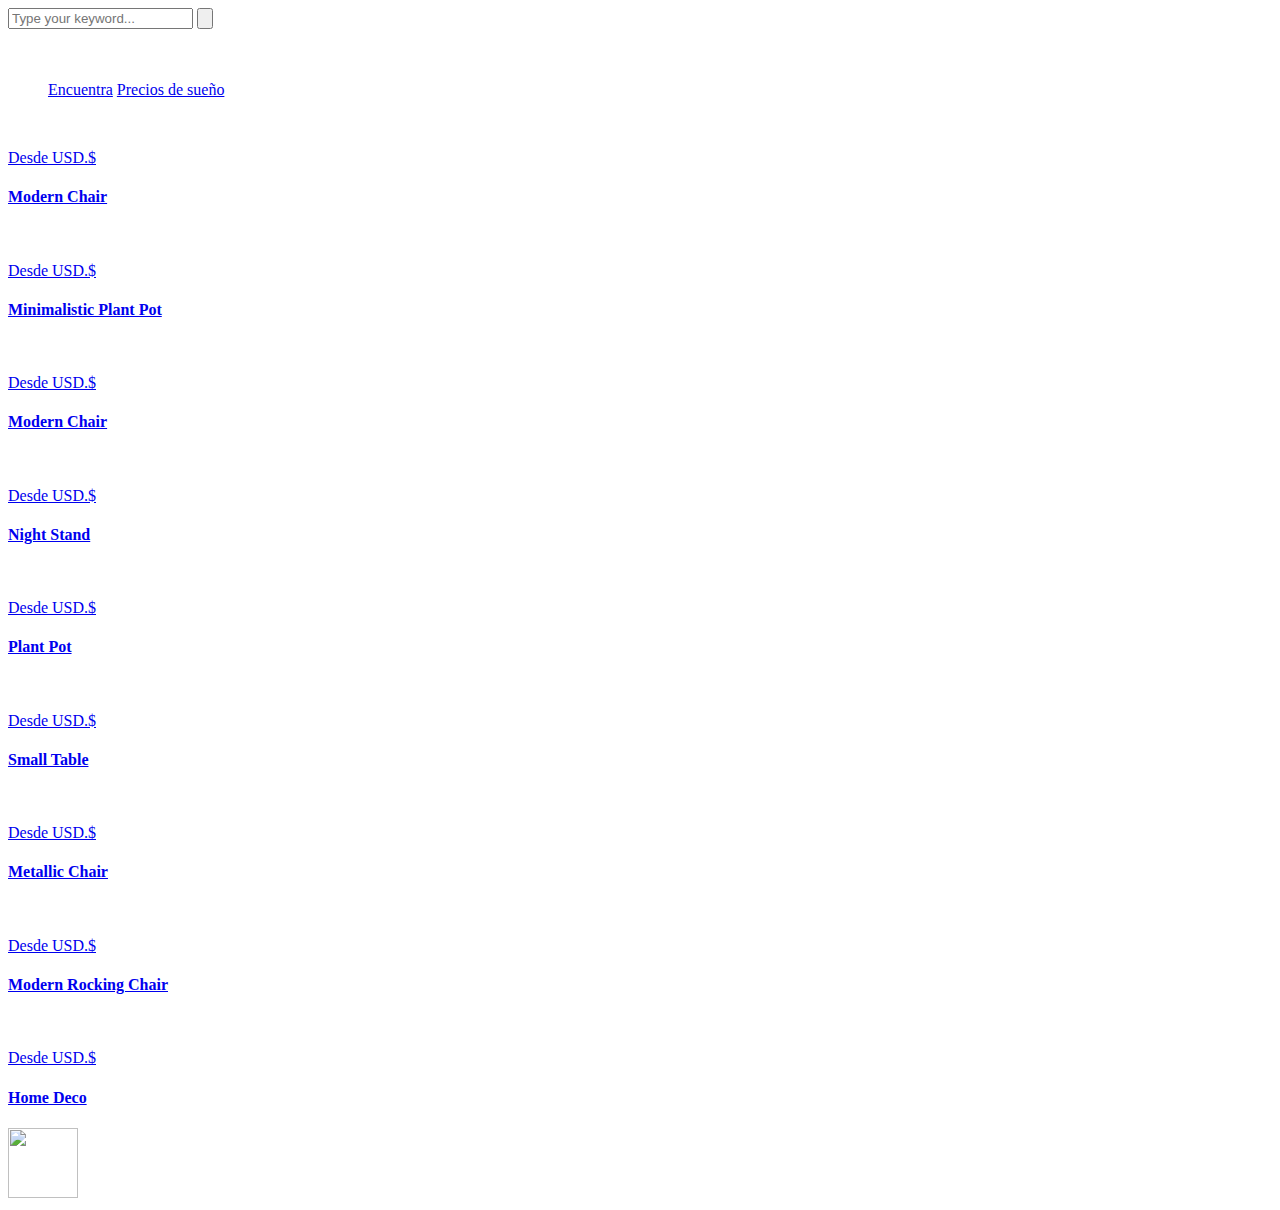
==== index.html @ f4458172 "Add files via upload" ====
<!DOCTYPE html>
<html lang="en">

<head>
    <meta charset="UTF-8">
    <meta name="description" content="">
    <meta http-equiv="X-UA-Compatible" content="IE=edge">
    <meta name="viewport" content="width=device-width, initial-scale=1, shrink-to-fit=no">
    <!-- The above 4 meta tags *must* come first in the head; any other head content must come *after* these tags -->

    <!-- Title  -->
    <title>Sell & shopping</title>

    <!-- Favicon  -->
    <link rel="icon" href="img/core-img/favicon.ico">

    <!-- Core Style CSS -->
    <link rel="stylesheet" href="css/core-style.css">
    <link rel="stylesheet" href="style.css">

</head>

<body>
    <!-- Search Wrapper Area Start -->
    <div class="search-wrapper section-padding-100">
        <div class="search-close">
            <i class="fa fa-close" aria-hidden="true"></i>
        </div>
        <div class="container">
            <div class="row">
                <div class="col-12">
                    <div class="search-content">
                        <form action="#" method="get">
                            <input type="search" name="search" id="search" placeholder="Type your keyword...">
                            <button type="submit"><img src="img/core-img/search.png" alt=""></button>
                        </form>
                    </div>
                </div>
            </div>
        </div>
    </div>
    <!-- Search Wrapper Area End -->

    <!-- ##### Main Content Wrapper Start ##### -->
    <div class="main-content-wrapper d-flex clearfix">

        <!-- Mobile Nav (max width 767px)-->
        <div class="mobile-nav">
            <!-- Navbar Brand -->
            <div class="amado-navbar-brand">
                <a href="index.html"><img src="img/core-img/logo1.png" alt=""></a>
            </div>
            <!-- Navbar Toggler -->
            <div class="amado-navbar-toggler">
                <span></span><span></span><span></span>
            </div>
        </div>

        <!-- Header Area Start -->
        <footer class="footer_area clearfix">
        <header class="header-area clearfix">
            <!-- Close Icon -->
                                <div class="container">
                        <div class="row align-items-center">
                <!-- Single Widget Area -->
                                <div class="single_widget_area">
            <div class="nav-close">
                <i class="fa fa-close" aria-hidden="true"></i>
            </div>
            <!-- Logo -->
            <div class="logo">
                <a href="index.html"><img src="img/core-img/logone.png" alt=""></a>
            </div>
            <!-- Amado Nav -->
            <nav class="amado-btn-group mt-30 mb-100">
                <ul>
                <a href="#" class="btn amado-btn mb-30">Encuentra</a>
                <a href="#" class="btn amado-btn active">Precios de sueño</a>
                
                </ul>
            </nav>
                </div>
            </div>
        </div>
    </footer>

        </header>
        <!-- Header Area End -->

        <!-- Product Catagories Area Start -->
        <div class="products-catagories-area clearfix">
            <div class="amado-pro-catagory clearfix">

                <!-- Single Catagory -->
                <div class="single-products-catagory clearfix">
                    <a href="shop.html">
                        <img src="img/core-img/bro1.jpg" alt="">
                        <!-- Hover Content -->
                        <div class="hover-content">
                            <div class="line"></div>
                            <p>Desde USD.$</p>
                            <h4>Modern Chair</h4>
                        </div>
                    </a>
                </div>

                <!-- Single Catagory -->
                <div class="single-products-catagory clearfix">
                    <a href="shop.html">
                        <img src="img/core-img/bro2.png" alt="">
                        <!-- Hover Content -->
                        <div class="hover-content">
                            <div class="line"></div>
                            <p>Desde USD.$</p>
                            <h4>Minimalistic Plant Pot</h4>
                        </div>
                    </a>
                </div>

                <!-- Single Catagory -->
                <div class="single-products-catagory clearfix">
                    <a href="shop.html">
                        <img src="img/core-img/bro3.jpg" alt="">
                        <!-- Hover Content -->
                        <div class="hover-content">
                            <div class="line"></div>
                            <p>Desde USD.$</p>
                            <h4>Modern Chair</h4>
                        </div>
                    </a>
                </div>

                <!-- Single Catagory -->
                <div class="single-products-catagory clearfix">
                    <a href="shop.html">
                        <img src="img/core-img/bro5.jpg" alt="">
                        <!-- Hover Content -->
                        <div class="hover-content">
                            <div class="line"></div>
                            <p>Desde USD.$</p>
                            <h4>Night Stand</h4>
                        </div>
                    </a>
                </div>

                <!-- Single Catagory -->
                <div class="single-products-catagory clearfix">
                    <a href="shop.html">
                        <img src="img/core-img/bro5.jpg" alt="">
                        <!-- Hover Content -->
                        <div class="hover-content">
                            <div class="line"></div>
                            <p>Desde USD.$</p>
                            <h4>Plant Pot</h4>
                        </div>
                    </a>
                </div>

                <!-- Single Catagory -->
                <div class="single-products-catagory clearfix">
                    <a href="shop.html">
                        <img src="img/core-img/bro8.jpg" alt="">
                        <!-- Hover Content -->
                        <div class="hover-content">
                            <div class="line"></div>
                            <p>Desde USD.$</p>
                            <h4>Small Table</h4>
                        </div>
                    </a>
                </div>

                <!-- Single Catagory -->
                <div class="single-products-catagory clearfix">
                    <a href="shop.html">
                        <img src="img/core-img/bro2.png" alt="">
                        <!-- Hover Content -->
                        <div class="hover-content">
                            <div class="line"></div>
                            <p>Desde USD.$</p>
                            <h4>Metallic Chair</h4>
                        </div>
                    </a>
                </div>

                <!-- Single Catagory -->
                <div class="single-products-catagory clearfix">
                    <a href="shop.html">
                        <img src="img/core-img/bro2.png" alt="">
                        <!-- Hover Content -->
                        <div class="hover-content">
                            <div class="line"></div>
                            <p>Desde USD.$</p>
                            <h4>Modern Rocking Chair</h4>
                        </div>
                    </a>
                </div>

                <!-- Single Catagory -->
                <div class="single-products-catagory clearfix">
                    <a href="shop.html">
                        <img src="img/core-img/bro5.jpg" alt="">
                        <!-- Hover Content -->
                        <div class="hover-content">
                            <div class="line"></div>
                            <p>Desde USD.$</p>
                            <h4>Home Deco</h4>
                        </div>
                    </a>
                </div>
            </div>
        </div>
        <!-- Product Catagories Area End -->
    </div>
    <!-- ##### Footer Area Start ##### -->
    <footer class="footer_area clearfix">
        <div class="container">
            <div class="row align-items-center">
                <!-- Single Widget Area -->
                <div class="col-12 col-lg-4">
                    <div class="single_widget_area">
                        <!-- Logo -->
                        <div class="footer-logo mr-50">
                            <a href="index.html"><img src="img/core-img/favorites.png" width="70" height="70" alt=""></a>
                        </div>
                    </div>
                </div>
            </div>
        </div>
    </footer>
    <!-- ##### Footer Area End ##### -->

    <!-- ##### jQuery (Necessary for All JavaScript Plugins) ##### -->
    <script src="js/jquery/jquery-2.2.4.min.js"></script>
    <!-- Popper js -->
    <script src="js/popper.min.js"></script>
    <!-- Bootstrap js -->
    <script src="js/bootstrap.min.js"></script>
    <!-- Plugins js -->
    <script src="js/plugins.js"></script>
    <!-- Active js -->
    <script src="js/active.js"></script>

</body>

</html>
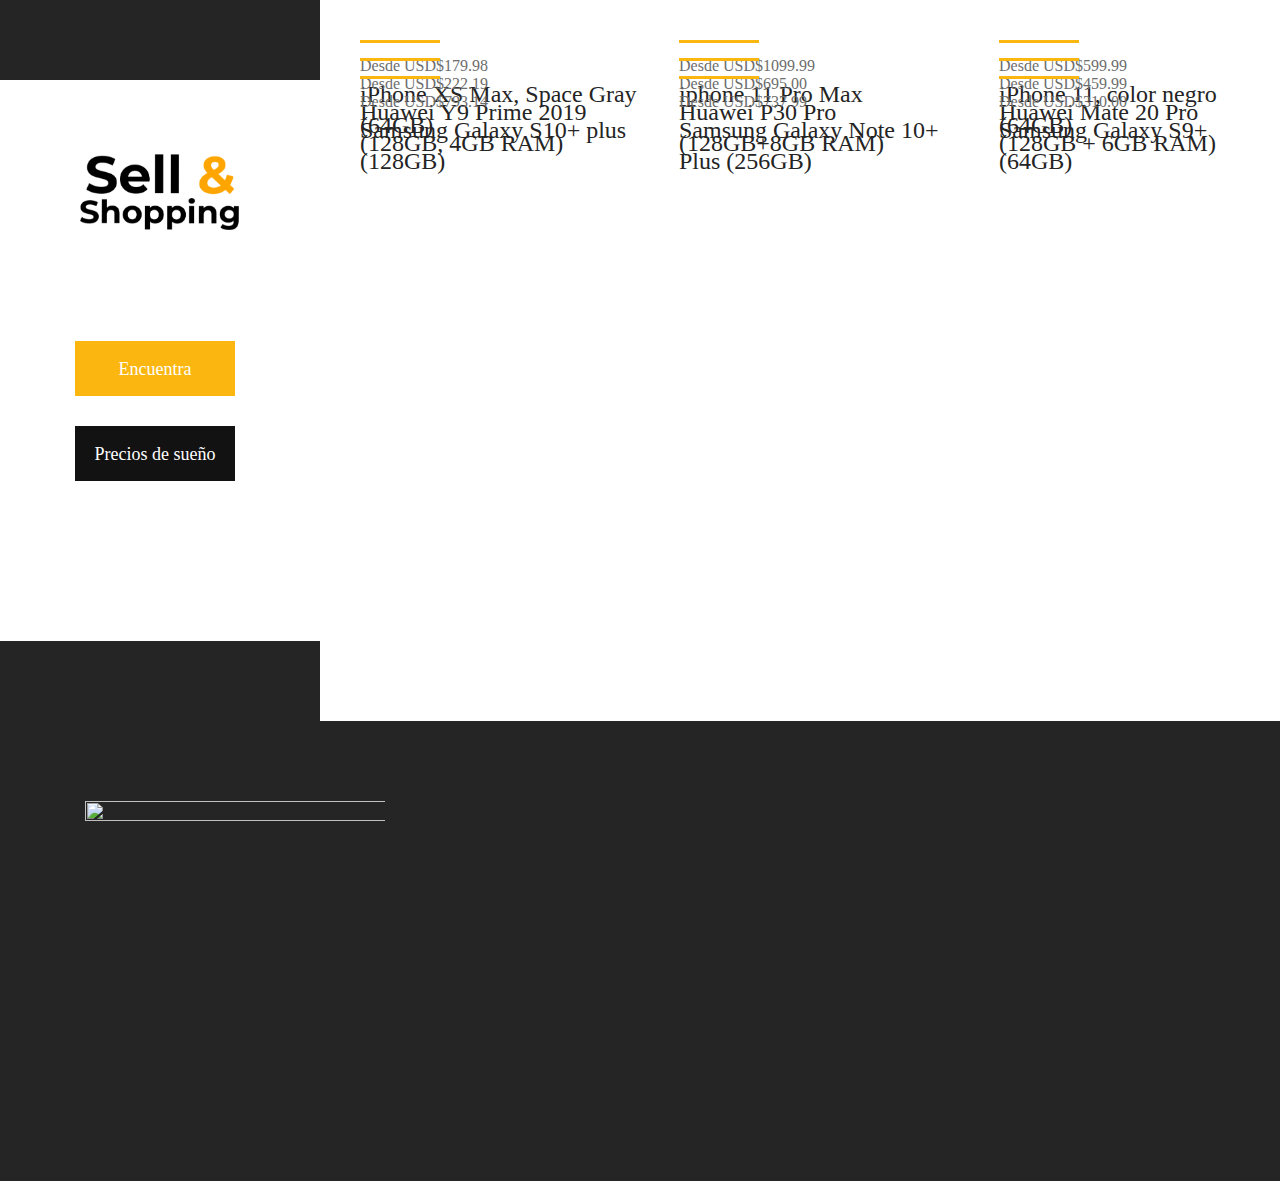
==== commit 61abc908: "Update index.html" ====
--- a/index.html
+++ b/index.html
@@ -93,117 +93,117 @@
 
                 <!-- Single Catagory -->
                 <div class="single-products-catagory clearfix">
-                    <a href="shop.html">
-                        <img src="img/core-img/bro1.jpg" alt="">
-                        <!-- Hover Content -->
-                        <div class="hover-content">
-                            <div class="line"></div>
-                            <p>Desde USD.$</p>
-                            <h4>Modern Chair</h4>
-                        </div>
-                    </a>
-                </div>
-
-                <!-- Single Catagory -->
-                <div class="single-products-catagory clearfix">
-                    <a href="shop.html">
-                        <img src="img/core-img/bro2.png" alt="">
-                        <!-- Hover Content -->
-                        <div class="hover-content">
-                            <div class="line"></div>
-                            <p>Desde USD.$</p>
-                            <h4>Minimalistic Plant Pot</h4>
-                        </div>
-                    </a>
-                </div>
-
-                <!-- Single Catagory -->
-                <div class="single-products-catagory clearfix">
-                    <a href="shop.html">
-                        <img src="img/core-img/bro3.jpg" alt="">
-                        <!-- Hover Content -->
-                        <div class="hover-content">
-                            <div class="line"></div>
-                            <p>Desde USD.$</p>
-                            <h4>Modern Chair</h4>
-                        </div>
-                    </a>
-                </div>
-
-                <!-- Single Catagory -->
-                <div class="single-products-catagory clearfix">
-                    <a href="shop.html">
-                        <img src="img/core-img/bro5.jpg" alt="">
-                        <!-- Hover Content -->
-                        <div class="hover-content">
-                            <div class="line"></div>
-                            <p>Desde USD.$</p>
-                            <h4>Night Stand</h4>
-                        </div>
-                    </a>
-                </div>
-
-                <!-- Single Catagory -->
-                <div class="single-products-catagory clearfix">
-                    <a href="shop.html">
-                        <img src="img/core-img/bro5.jpg" alt="">
-                        <!-- Hover Content -->
-                        <div class="hover-content">
-                            <div class="line"></div>
-                            <p>Desde USD.$</p>
-                            <h4>Plant Pot</h4>
-                        </div>
-                    </a>
-                </div>
-
-                <!-- Single Catagory -->
-                <div class="single-products-catagory clearfix">
-                    <a href="shop.html">
-                        <img src="img/core-img/bro8.jpg" alt="">
-                        <!-- Hover Content -->
-                        <div class="hover-content">
-                            <div class="line"></div>
-                            <p>Desde USD.$</p>
-                            <h4>Small Table</h4>
-                        </div>
-                    </a>
-                </div>
-
-                <!-- Single Catagory -->
-                <div class="single-products-catagory clearfix">
-                    <a href="shop.html">
-                        <img src="img/core-img/bro2.png" alt="">
-                        <!-- Hover Content -->
-                        <div class="hover-content">
-                            <div class="line"></div>
-                            <p>Desde USD.$</p>
-                            <h4>Metallic Chair</h4>
-                        </div>
-                    </a>
-                </div>
-
-                <!-- Single Catagory -->
-                <div class="single-products-catagory clearfix">
-                    <a href="shop.html">
-                        <img src="img/core-img/bro2.png" alt="">
-                        <!-- Hover Content -->
-                        <div class="hover-content">
-                            <div class="line"></div>
-                            <p>Desde USD.$</p>
-                            <h4>Modern Rocking Chair</h4>
-                        </div>
-                    </a>
-                </div>
-
-                <!-- Single Catagory -->
-                <div class="single-products-catagory clearfix">
-                    <a href="shop.html">
-                        <img src="img/core-img/bro5.jpg" alt="">
-                        <!-- Hover Content -->
-                        <div class="hover-content">
-                            <div class="line"></div>
-                            <p>Desde USD.$</p>
-                            <h4>Home Deco</h4>
+                    <a href="https://www.amazon.com/gp/product/B07K8RNW7H/ref=as_li_tl?ie=UTF8&tag=sellandshoppi-20&camp=1789&creative=9325&linkCode=as2&creativeASIN=B07K8RNW7H&linkId=9e068d7d1c044a6f4d098a8e3dbd864b">
+                        <img src="img/core-img/log1.png" alt="">
+                        <!-- Hover Content -->
+                        <div class="hover-content">
+                            <div class="line"></div>
+                            <p>Desde USD$179.98</p>
+                            <h4>iPhone XS Max, Space Gray (64GB)</h4>
+                        </div>
+                    </a>
+                </div>
+
+                <!-- Single Catagory -->
+                <div class="single-products-catagory clearfix">
+                    <a href="https://www.amazon.com/gp/product/B07XSQT4Q3/ref=as_li_tl?ie=UTF8&tag=sellandshoppi-20&camp=1789&creative=9325&linkCode=as2&creativeASIN=B07XSQT4Q3&linkId=3075c6699949389519e095eef76c82a8">
+                        <img src="img/core-img/log2.png" alt="">
+                        <!-- Hover Content -->
+                        <div class="hover-content">
+                            <div class="line"></div>
+                            <p>Desde USD$1099.99</p>
+                            <h4>iphone 11 Pro Max</h4>
+                        </div>
+                    </a>
+                </div>
+
+                <!-- Single Catagory -->
+                <div class="single-products-catagory clearfix">
+                    <a href="https://www.amazon.com/gp/product/B07ZPKN6YR/ref=as_li_tl?ie=UTF8&tag=sellandshoppi-20&camp=1789&creative=9325&linkCode=as2&creativeASIN=B07ZPKN6YR&linkId=1efd37aa47fd1ea91b98cb6525be63e9">
+                        <img src="img/core-img/log3.png" alt="">
+                        <!-- Hover Content -->
+                        <div class="hover-content">
+                            <div class="line"></div>
+                            <p>Desde USD$599.99</p>
+                            <h4>iPhone 11, color negro (64GB)</h4>
+                        </div>
+                    </a>
+                </div>
+
+                <!-- Single Catagory -->
+                <div class="single-products-catagory clearfix">
+                    <a href="https://www.amazon.com/gp/product/B07VYP6VLS/ref=as_li_tl?ie=UTF8&tag=sellandshoppi-20&camp=1789&creative=9325&linkCode=as2&creativeASIN=B07VYP6VLS&linkId=a414d0af37dd4b7be69e5bd3ba17580f">
+                        <img src="img/core-img/log4.png" alt="">
+                        <!-- Hover Content -->
+                        <div class="hover-content">
+                            <div class="line"></div>
+                            <p>Desde USD$222.19</p>
+                            <h4>Huawei Y9 Prime 2019 (128GB, 4GB RAM)</h4>
+                        </div>
+                    </a>
+                </div>
+
+                <!-- Single Catagory -->
+                <div class="single-products-catagory clearfix">
+                    <a href="https://www.amazon.com/gp/product/B07PX3ZRJ6/ref=as_li_tl?ie=UTF8&tag=sellandshoppi-20&camp=1789&creative=9325&linkCode=as2&creativeASIN=B07PX3ZRJ6&linkId=fefac75efc42e5c5e9d654415bdd16a8">
+                        <img src="img/core-img/log6.png" alt="">
+                        <!-- Hover Content -->
+                        <div class="hover-content">
+                            <div class="line"></div>
+                            <p>Desde USD$695.00</p>
+                            <h4>Huawei P30 Pro (128GB+8GB RAM)</h4>
+                        </div>
+                    </a>
+                </div>
+
+                <!-- Single Catagory -->
+                <div class="single-products-catagory clearfix">
+                    <a href="https://www.amazon.com/gp/product/B07K1M36CM/ref=as_li_tl?ie=UTF8&tag=sellandshoppi-20&camp=1789&creative=9325&linkCode=as2&creativeASIN=B07K1M36CM&linkId=28e013fd69d50ce89f5ac3c0d5b1d4bd">
+                        <img src="img/core-img/log5.png" alt="">
+                        <!-- Hover Content -->
+                        <div class="hover-content">
+                            <div class="line"></div>
+                            <p>Desde USD$459.99</p>
+                            <h4>Huawei Mate 20 Pro (128GB + 6GB RAM)</h4>
+                        </div>
+                    </a>
+                </div>
+
+                <!-- Single Catagory -->
+                <div class="single-products-catagory clearfix">
+                    <a href="https://www.amazon.com/gp/product/B07N4KCW4X/ref=as_li_tl?ie=UTF8&tag=sellandshoppi-20&camp=1789&creative=9325&linkCode=as2&creativeASIN=B07N4KCW4X&linkId=a29dc9bb1083349db883395e41f4c3c5">
+                        <img src="img/core-img/log9.png" alt="">
+                        <!-- Hover Content -->
+                        <div class="hover-content">
+                            <div class="line"></div>
+                            <p>Desde USD$793.14</p>
+                            <h4>Samsung Galaxy S10+ plus (128GB)</h4>
+                        </div>
+                    </a>
+                </div>
+
+                <!-- Single Catagory -->
+                <div class="single-products-catagory clearfix">
+                    <a href="https://www.amazon.com/gp/product/B07Z41LHPB/ref=as_li_tl?ie=UTF8&tag=sellandshoppi-20&camp=1789&creative=9325&linkCode=as2&creativeASIN=B07Z41LHPB&linkId=cec7bbfe9a3ada4918e46007af63fb49">
+                        <img src="img/core-img/log8.png" alt="">
+                        <!-- Hover Content -->
+                        <div class="hover-content">
+                            <div class="line"></div>
+                            <p>Desde USD$737.99</p>
+                            <h4>Samsung Galaxy Note 10+ Plus (256GB)</h4>
+                        </div>
+                    </a>
+                </div>
+
+                <!-- Single Catagory -->
+                <div class="single-products-catagory clearfix">
+                    <a href="https://www.amazon.com/gp/product/B07GSKCN3J/ref=as_li_tl?ie=UTF8&tag=sellandshoppi-20&camp=1789&creative=9325&linkCode=as2&creativeASIN=B07GSKCN3J&linkId=14b3a9403e5c73a4fe17dcaeb91dc148">
+                        <img src="img/core-img/log7.png" alt="">
+                        <!-- Hover Content -->
+                        <div class="hover-content">
+                            <div class="line"></div>
+                            <p>Desde USD$310.00</p>
+                            <h4>Samsung Galaxy S9+ (64GB)</h4>
                         </div>
                     </a>
                 </div>
@@ -220,7 +220,7 @@
                     <div class="single_widget_area">
                         <!-- Logo -->
                         <div class="footer-logo mr-50">
-                            <a href="index.html"><img src="img/core-img/favorites.png" width="70" height="70" alt=""></a>
+                            <a href="index.html"><img src="img/core-img/logoss.png" width="310" height="310" alt=""></a>
                         </div>
                     </div>
                 </div>
@@ -242,4 +242,4 @@
 
 </body>
 
-</html>+</html>
--- a/css/core-style.css
+++ b/css/core-style.css
@@ -0,0 +1,1400 @@
+/* [Master Stylesheet v-1.0.0] */
+/* :: :: 1.0 Import Fonts */
+@import url(../css/bootstrap.min.css);
+@import url(../css/owl.carousel.css);
+@import url(../css/animate.css);
+@import url(../css/magnific-popup.css);
+@import url(../css/jquery-ui.min.css);
+@import url(../css/nice-select.css);
+@import url(../css/font-awesome.min.css);
+@font-face {
+  font-family: 'helveticaneuebold';
+  src: url("../fonts/helvetica_neu_bold-webfont.woff2") format("woff2"), url("../fonts/helvetica_neu_bold-webfont.woff") format("woff");
+  font-weight: normal;
+  font-style: normal; }
+@font-face {
+  font-family: 'helveticaneuemedium';
+  src: url("../fonts/helveticaneue_medium-webfont.woff2") format("woff2"), url("../fonts/helveticaneue_medium-webfont.woff") format("woff");
+  font-weight: normal;
+  font-style: normal; }
+/* :: 2.0 Import All CSS */
+/* :: 3.0 Base CSS */
+* {
+  margin: 0;
+  padding: 0; }
+
+body {
+  font-family: "helveticaneuemedium";
+  font-size: 16px; }
+
+h1,
+h2,
+h3,
+h4,
+h5,
+h6 {
+  color: #242424;
+  line-height: 1.3;
+  font-weight: 400; }
+
+p {
+  color: #6d6d6d;
+  font-size: 16px;
+  line-height: 1.9;
+  font-weight: 400; }
+
+a {
+  -webkit-transition: all 500ms ease 0s;
+  transition: all 500ms ease 0s;
+  text-decoration: none;
+  outline: 0 solid transparent;
+  color: #131212;
+  font-weight: 400;
+  font-size: 12px; }
+  a:hover, a:focus {
+    -webkit-transition: all 500ms ease 0s;
+    transition: all 500ms ease 0s;
+    text-decoration: none;
+    outline: 0 solid transparent;
+    color: #131212;
+    font-weight: 400;
+    font-size: 12px; }
+
+ul,
+ol {
+  margin: 0; }
+  ul li,
+  ol li {
+    list-style: none; }
+
+img {
+  height: auto;
+  max-width: 100%; }
+
+/* Spacing */
+.mt-15 {
+  margin-top: 15px !important; }
+
+.mt-30 {
+  margin-top: 30px !important; }
+
+.mt-50 {
+  margin-top: 50px !important; }
+
+.mt-70 {
+  margin-top: 70px !important; }
+
+.mt-100 {
+  margin-top: 100px !important; }
+
+.mb-15 {
+  margin-bottom: 15px !important; }
+
+.mb-30 {
+  margin-bottom: 30px !important; }
+
+.mb-50 {
+  margin-bottom: 50px !important; }
+
+.mb-70 {
+  margin-bottom: 70px !important; }
+
+.mb-100 {
+  margin-bottom: 100px !important; }
+
+.ml-15 {
+  margin-left: 15px !important; }
+
+.ml-30 {
+  margin-left: 30px !important; }
+
+.ml-50 {
+  margin-left: 50px !important; }
+
+.mr-15 {
+  margin-right: 15px !important; }
+
+.mr-30 {
+  margin-right: 30px !important; }
+
+.mr-50 {
+  margin-right: 50px !important; }
+
+/* Height */
+.height-400 {
+  height: 400px !important; }
+
+.height-500 {
+  height: 500px !important; }
+
+.height-600 {
+  height: 600px !important; }
+
+.height-700 {
+  height: 700px !important; }
+
+.height-800 {
+  height: 800px !important; }
+
+/* Section Padding */
+.section-padding-100 {
+  padding-top: 100px;
+  padding-bottom: 100px; }
+
+.section-padding-100-0 {
+  padding-top: 100px;
+  padding-bottom: 0; }
+
+.section-padding-0-100 {
+  padding-top: 0;
+  padding-bottom: 100px; }
+
+/* Section Heading */
+.section-heading {
+  margin-bottom: 50px;
+  position: relative;
+  z-index: 1; }
+  .section-heading h2 {
+    font-size: 30px;
+    margin-bottom: 0;
+    text-transform: capitalize;
+    font-weight: 600; }
+  .section-heading.text-left {
+    text-align: left !important; }
+
+/* Miscellaneous */
+.bg-img {
+  background-position: center center;
+  background-size: cover;
+  background-repeat: no-repeat; }
+
+.bg-white {
+  background-color: #ffffff !important; }
+
+.bg-dark {
+  background-color: #000000 !important; }
+
+.bg-transparent {
+  background-color: transparent !important; }
+
+.font-bold {
+  font-weight: 700; }
+
+.font-light {
+  font-weight: 300; }
+
+.bg-overlay,
+.bg-overlay-white {
+  position: relative;
+  z-index: 2;
+  background-position: center center;
+  background-size: cover; }
+  .bg-overlay:hover,
+  .bg-overlay-white:hover {
+    position: absolute;
+    z-index: -1;
+    top: 0;
+    left: 0;
+    width: 100%;
+    height: 100%;
+    content: ""; }
+
+.bg-overlay:hover {
+  background-color: rgba(0, 0, 0, 0.5); }
+
+.bg-overlay-white:hover {
+  background-color: rgba(255, 255, 255, 0.9); }
+
+.mfp-image-holder .mfp-close,
+.mfp-iframe-holder .mfp-close {
+  color: #FFF;
+  right: 0;
+  padding-right: 0;
+  width: 30px;
+  height: 30px;
+  background-color: #fbb710;
+  line-height: 30px;
+  text-align: center;
+  position: absolute;
+  top: 40px;
+  right: -30px; }
+  @media only screen and (max-width: 767px) {
+    .mfp-image-holder .mfp-close,
+    .mfp-iframe-holder .mfp-close {
+      right: 0; } }
+
+.navbar-toggler {
+  background-color: #fbb710;
+  border-radius: 0;
+  margin-bottom: 15px; }
+  .navbar-toggler i {
+    font-size: 12px;
+    color: #fff; }
+
+@media only screen and (min-width: 768px) and (max-width: 991px) {
+  .navbar {
+    display: block; } }
+@media only screen and (max-width: 767px) {
+  .navbar {
+    display: block; } }
+
+.mobile-nav {
+  position: fixed;
+  width: 100%;
+  height: 70px;
+  background-color: #fff;
+  z-index: 3000;
+  top: 0;
+  left: 0;
+  right: 0;
+  padding: 0.5em 2em;
+  -webkit-box-align: center;
+  -ms-flex-align: center;
+  -ms-grid-row-align: center;
+  align-items: center;
+  -webkit-box-pack: justify;
+  -ms-flex-pack: justify;
+  justify-content: space-between;
+  box-shadow: 0 4px 15px 0 rgba(0, 0, 0, 0.15);
+  display: none; }
+  @media only screen and (max-width: 767px) {
+    .mobile-nav {
+      display: -webkit-box;
+      display: -ms-flexbox;
+      display: flex; } }
+  .mobile-nav .amado-navbar-brand {
+    -webkit-box-flex: 0;
+    -ms-flex: 0 0 70px;
+    flex: 0 0 70px;
+    max-width: 70px; }
+    .mobile-nav .amado-navbar-brand a {
+      display: block;
+      max-width: 70px; }
+  .mobile-nav .amado-navbar-toggler {
+    cursor: pointer; }
+    .mobile-nav .amado-navbar-toggler span {
+      width: 28px;
+      height: 3px;
+      background-color: #fbb710;
+      display: block;
+      margin-bottom: 5px;
+      border-radius: 2px; }
+      .mobile-nav .amado-navbar-toggler span:last-child {
+        margin-bottom: 0; }
+
+/* ScrollUp */
+#scrollUp {
+  background-color: #fbb710;
+  border-radius: 0;
+  bottom: 60px;
+  box-shadow: 0 2px 6px 0 rgba(0, 0, 0, 0.3);
+  color: #ffffff;
+  font-size: 24px;
+  height: 40px;
+  line-height: 40px;
+  right: 60px;
+  text-align: center;
+  width: 40px;
+  -webkit-transition-duration: 500ms;
+  transition-duration: 500ms; }
+  #scrollUp:hover {
+    background-color: #131212; }
+  @media only screen and (max-width: 767px) {
+    #scrollUp {
+      bottom: 30px;
+      right: 30px; } }
+
+/* Essence Button */
+.amado-btn {
+  display: inline-block;
+  min-width: 160px;
+  height: 55px;
+  color: #ffffff;
+  border: none;
+  border-radius: 0;
+  padding: 0 7px;
+  font-size: 18px;
+  line-height: 56px;
+  background-color: #fbb710;
+  font-weight: 400; }
+  .amado-btn.active, .amado-btn:hover, .amado-btn:focus {
+    font-size: 18px;
+    color: #ffffff;
+    background-color: #131212; }
+
+/* :: 4.0 Search Wrapper Area CSS */
+.search-wrapper {
+  position: fixed;
+  z-index: 1;
+  width: 100%;
+  height: 260px;
+  z-index: 5000;
+  top: -350px;
+  left: 0;
+  background-color: #f5f7fa;
+  -webkit-transition-duration: 500ms;
+  transition-duration: 500ms; }
+  .search-wrapper .search-content form {
+    position: relative;
+    z-index: 1;
+    box-shadow: 0 0 5px rgba(0, 0, 0, 0.075); }
+    .search-wrapper .search-content form input {
+      width: 100%;
+      height: 60px;
+      border: none;
+      padding-left: 50px;
+      font-size: 14px;
+      color: #6b6b6b; }
+    .search-wrapper .search-content form button {
+      position: absolute;
+      top: 0;
+      left: 0;
+      border: none;
+      width: 50px;
+      height: 60px;
+      z-index: 10;
+      cursor: pointer;
+      background-color: transparent;
+      text-align: center; }
+  .search-wrapper .search-close {
+    -webkit-transition-duration: 500ms;
+    transition-duration: 500ms;
+    width: 40px;
+    height: 40px;
+    position: absolute;
+    top: 0;
+    right: 0;
+    background-color: red;
+    text-align: center;
+    color: #fff;
+    line-height: 40px;
+    font-size: 12px;
+    cursor: pointer;
+    background-color: #fbb710; }
+    .search-wrapper .search-close:hover {
+      background-color: #131212; }
+
+/* :: 5.0 Welcome Area CSS */
+.main-content-wrapper {
+  position: relative;
+  z-index: 1;
+  -webkit-transition-duration: 500ms;
+  transition-duration: 500ms;
+  -ms-flex-wrap: wrap;
+  flex-wrap: wrap; }
+  @media only screen and (max-width: 767px) {
+    .main-content-wrapper {
+      margin-top: 70px;
+      z-index: 100; } }
+  .main-content-wrapper .header-area {
+    -webkit-transition-duration: 500ms;
+    transition-duration: 500ms;
+    position: relative;
+    z-index: 1;
+    -webkit-box-flex: 0;
+    -ms-flex: 0 0 320px;
+    flex: 0 0 320px;
+    width: 320px;
+    max-width: 320px;
+    background-color: #fff;
+    padding: 60px 75px; }
+    @media only screen and (min-width: 768px) and (max-width: 991px) {
+      .main-content-wrapper .header-area {
+        -webkit-box-flex: 0;
+        -ms-flex: 0 0 280px;
+        flex: 0 0 280px;
+        width: 280px;
+        max-width: 280px;
+        padding: 50px; } }
+    @media only screen and (max-width: 767px) {
+      .main-content-wrapper .header-area {
+        -webkit-transition-duration: 500ms;
+        transition-duration: 500ms;
+        -webkit-box-flex: 0;
+        -ms-flex: 0 0 320px;
+        flex: 0 0 320px;
+        width: 320px;
+        max-width: 320px;
+        position: fixed;
+        z-index: 4000;
+        top: 0;
+        left: -350px;
+        height: 100%;
+        overflow-x: hidden;
+        overflow-y: scroll;
+        display: block; } }
+    .main-content-wrapper .header-area.bp-xs-on {
+      left: 0; }
+    .main-content-wrapper .header-area .nav-close {
+      -webkit-transition-duration: 500ms;
+      transition-duration: 500ms;
+      width: 40px;
+      height: 40px;
+      position: absolute;
+      top: 0;
+      right: 15px;
+      background-color: red;
+      text-align: center;
+      color: #fff;
+      line-height: 40px;
+      font-size: 12px;
+      cursor: pointer;
+      background-color: #fbb710;
+      display: none; }
+      @media only screen and (max-width: 767px) {
+        .main-content-wrapper .header-area .nav-close {
+          display: block; } }
+      .main-content-wrapper .header-area .nav-close:hover {
+        background-color: #131212; }
+    .main-content-wrapper .header-area .logo {
+      margin-bottom: 100px;
+      display: block; }
+    .main-content-wrapper .header-area .amado-nav li a {
+      font-size: 14px;
+      text-transform: uppercase;
+      position: relative;
+      z-index: 1;
+      padding: 20px 0;
+      display: block;
+      line-height: 0.9;
+      color: #131212;
+      font-weight: normal; }
+      .main-content-wrapper .header-area .amado-nav li a::after {
+        -webkit-transition-duration: 500ms;
+        transition-duration: 500ms;
+        width: 30px;
+        height: 3px;
+        position: absolute;
+        top: 50%;
+        margin-top: -1.5px;
+        left: -150px;
+        background-color: #fbb710;
+        z-index: 10;
+        content: ''; }
+      .main-content-wrapper .header-area .amado-nav li a:hover, .main-content-wrapper .header-area .amado-nav li a:focus {
+        color: #fbb710; }
+    .main-content-wrapper .header-area .amado-nav li:hover a::after, .main-content-wrapper .header-area .amado-nav li:focus a::after {
+      left: -75px; }
+      @media only screen and (min-width: 768px) and (max-width: 991px) {
+        .main-content-wrapper .header-area .amado-nav li:hover a::after, .main-content-wrapper .header-area .amado-nav li:focus a::after {
+          left: -50px; } }
+    .main-content-wrapper .header-area .amado-nav li.active a::after {
+      left: -75px; }
+      @media only screen and (min-width: 768px) and (max-width: 991px) {
+        .main-content-wrapper .header-area .amado-nav li.active a::after {
+          left: -50px; } }
+    .main-content-wrapper .header-area .amado-btn-group .amado-btn {
+      width: 160px;
+      display: block; }
+    .main-content-wrapper .header-area .cart-fav-search a {
+      display: block;
+      text-transform: uppercase;
+      font-size: 16px;
+      padding: 15px 0;
+      color: #131212;
+      line-height: 1; }
+      .main-content-wrapper .header-area .cart-fav-search a .search-nav {
+        padding-bottom: 0; }
+      .main-content-wrapper .header-area .cart-fav-search a span {
+        color: #9e9e9e; }
+      .main-content-wrapper .header-area .cart-fav-search a img {
+        margin-right: 10px; }
+      .main-content-wrapper .header-area .cart-fav-search a:hover, .main-content-wrapper .header-area .cart-fav-search a:focus {
+        color: #fbb710; }
+    .main-content-wrapper .header-area .social-info a {
+      color: #b5b5b5;
+      display: inline-block; }
+      .main-content-wrapper .header-area .social-info a i {
+        font-size: 18px; }
+      .main-content-wrapper .header-area .social-info a:hover, .main-content-wrapper .header-area .social-info a:focus {
+        color: #fbb710; }
+    @media only screen and (max-width: 767px) {
+      .main-content-wrapper .header-area .social-info {
+        margin-bottom: 75px; } }
+  .main-content-wrapper .products-catagories-area {
+    -webkit-box-flex: 0;
+    -ms-flex: 0 0 calc(100% - 320px);
+    flex: 0 0 calc(100% - 320px);
+    width: calc(100% - 320px);
+    max-width: calc(100% - 320px); }
+    @media only screen and (min-width: 768px) and (max-width: 991px) {
+      .main-content-wrapper .products-catagories-area {
+        -webkit-box-flex: 0;
+        -ms-flex: 0 0 calc(100% - 280px);
+        flex: 0 0 calc(100% - 280px);
+        width: calc(100% - 280px);
+        max-width: calc(100% - 280px); } }
+    @media only screen and (max-width: 767px) {
+      .main-content-wrapper .products-catagories-area {
+        -webkit-box-flex: 0;
+        -ms-flex: 0 0 100%;
+        flex: 0 0 100%;
+        width: 100%;
+        max-width: 100%; } }
+  .main-content-wrapper .shop_sidebar_area {
+    position: relative;
+    z-index: 1;
+    -webkit-box-flex: 0;
+    -ms-flex: 0 0 230px;
+    flex: 0 0 230px;
+    width: 230px;
+    max-width: 230px;
+    background-color: #f5f7fa;
+    padding: 100px 40px; }
+    @media only screen and (min-width: 768px) and (max-width: 991px) {
+      .main-content-wrapper .shop_sidebar_area {
+        -webkit-box-flex: 0;
+        -ms-flex: 0 0 180px;
+        flex: 0 0 180px;
+        width: 180px;
+        max-width: 180px;
+        padding: 100px 15px; } }
+    @media only screen and (max-width: 767px) {
+      .main-content-wrapper .shop_sidebar_area {
+        -webkit-box-flex: 0;
+        -ms-flex: 0 0 100%;
+        flex: 0 0 100%;
+        width: 100%;
+        max-width: 100%;
+        -webkit-box-ordinal-group: 3;
+        -ms-flex-order: 2;
+        order: 2; } }
+  .main-content-wrapper .amado_product_area {
+    position: relative;
+    z-index: 1;
+    -webkit-box-flex: 0;
+    -ms-flex: 0 0 calc(95% - 550px);
+    flex: 0 0 calc(95% - 550px);
+    width: calc(95% - 550px);
+    max-width: calc(95% - 550px); }
+    @media only screen and (min-width: 992px) and (max-width: 1199px) {
+      .main-content-wrapper .amado_product_area {
+        -webkit-box-flex: 0;
+        -ms-flex: 0 0 calc(100% - 550px);
+        flex: 0 0 calc(100% - 550px);
+        width: calc(100% - 550px);
+        max-width: calc(100% - 550px); } }
+    @media only screen and (min-width: 768px) and (max-width: 991px) {
+      .main-content-wrapper .amado_product_area {
+        -webkit-box-flex: 0;
+        -ms-flex: 0 0 calc(100% - 460px);
+        flex: 0 0 calc(100% - 460px);
+        width: calc(100% - 460px);
+        max-width: calc(100% - 460px); } }
+    @media only screen and (max-width: 767px) {
+      .main-content-wrapper .amado_product_area {
+        -webkit-box-flex: 0;
+        -ms-flex: 0 0 100%;
+        flex: 0 0 100%;
+        width: 100%;
+        max-width: 100%;
+        -webkit-box-ordinal-group: 2;
+        -ms-flex-order: 1;
+        order: 1;
+        padding-top: 50px; } }
+  .main-content-wrapper .cart-table-area {
+    position: relative;
+    z-index: 1;
+    -webkit-box-flex: 0;
+    -ms-flex: 0 0 calc(95% - 320px);
+    flex: 0 0 calc(95% - 320px);
+    width: calc(95% - 320px);
+    max-width: calc(95% - 320px); }
+    @media only screen and (min-width: 992px) and (max-width: 1199px) {
+      .main-content-wrapper .cart-table-area {
+        -webkit-box-flex: 0;
+        -ms-flex: 0 0 calc(100% - 320px);
+        flex: 0 0 calc(100% - 320px);
+        width: calc(100% - 320px);
+        max-width: calc(100% - 320px); } }
+    @media only screen and (min-width: 768px) and (max-width: 991px) {
+      .main-content-wrapper .cart-table-area {
+        -webkit-box-flex: 0;
+        -ms-flex: 0 0 calc(100% - 280px);
+        flex: 0 0 calc(100% - 280px);
+        width: calc(100% - 280px);
+        max-width: calc(100% - 280px); } }
+    @media only screen and (max-width: 767px) {
+      .main-content-wrapper .cart-table-area {
+        -webkit-box-flex: 0;
+        -ms-flex: 0 0 100%;
+        flex: 0 0 100%;
+        width: 100%;
+        max-width: 100%;
+        padding-top: 0; } }
+    .main-content-wrapper .cart-table-area .cart-title h2 {
+      font-size: 30px;
+      margin-bottom: 30px;
+      color: #242424; }
+    .main-content-wrapper .cart-table-area table thead {
+      width: 100%;
+      display: block; }
+      .main-content-wrapper .cart-table-area table thead tr {
+        display: -webkit-box;
+        display: -ms-flexbox;
+        display: flex;
+        width: 100%;
+        height: 40px;
+        background-color: #f5f7fa; }
+        .main-content-wrapper .cart-table-area table thead tr th {
+          border-top: none;
+          border-bottom: none;
+          -webkit-box-flex: 0;
+          -ms-flex: 0 0 25%;
+          flex: 0 0 25%;
+          width: 25%;
+          max-width: 25%;
+          font-size: 12px;
+          color: #242424;
+          text-transform: capitalize;
+          font-weight: 400; }
+    .main-content-wrapper .cart-table-area table tbody {
+      width: 100%;
+      display: block; }
+      .main-content-wrapper .cart-table-area table tbody tr {
+        display: -webkit-box;
+        display: -ms-flexbox;
+        display: flex;
+        -webkit-box-align: center;
+        -ms-flex-align: center;
+        -ms-grid-row-align: center;
+        align-items: center;
+        width: 100%; }
+        .main-content-wrapper .cart-table-area table tbody tr td {
+          border: none;
+          -webkit-box-flex: 0;
+          -ms-flex: 0 0 25%;
+          flex: 0 0 25%;
+          width: 25%;
+          max-width: 25%; }
+          .main-content-wrapper .cart-table-area table tbody tr td h5 {
+            font-size: 16px;
+            color: #252525; }
+            @media only screen and (min-width: 992px) and (max-width: 1199px) {
+              .main-content-wrapper .cart-table-area table tbody tr td h5 {
+                font-size: 14px; } }
+            @media only screen and (min-width: 768px) and (max-width: 991px) {
+              .main-content-wrapper .cart-table-area table tbody tr td h5 {
+                font-size: 14px; } }
+            @media only screen and (max-width: 767px) {
+              .main-content-wrapper .cart-table-area table tbody tr td h5 {
+                font-size: 12px; } }
+          .main-content-wrapper .cart-table-area table tbody tr td .qty-btn p {
+            margin-bottom: 0;
+            line-height: 40px;
+            height: 40px;
+            padding: 0 15px;
+            background-color: #f5f7fa;
+            color: #242424;
+            font-size: 14px; }
+            @media only screen and (min-width: 768px) and (max-width: 991px) {
+              .main-content-wrapper .cart-table-area table tbody tr td .qty-btn p {
+                padding: 0 10px; } }
+          .main-content-wrapper .cart-table-area table tbody tr td .qty-btn .quantity {
+            position: relative;
+            z-index: 1; }
+            .main-content-wrapper .cart-table-area table tbody tr td .qty-btn .quantity input {
+              text-align: center;
+              background-color: #f5f7fa;
+              height: 40px;
+              width: 60px;
+              border: none;
+              -moz-appearance: textfield;
+              -webkit-appearance: textfield;
+              appearance: textfield;
+              color: #242424;
+              font-size: 14px; }
+              @media only screen and (min-width: 768px) and (max-width: 991px) {
+                .main-content-wrapper .cart-table-area table tbody tr td .qty-btn .quantity input {
+                  width: 45px; } }
+            .main-content-wrapper .cart-table-area table tbody tr td .qty-btn .quantity .qty-plus {
+              position: absolute;
+              right: 0;
+              top: 0;
+              line-height: 40px;
+              width: 20px;
+              text-align: center;
+              height: 40px;
+              cursor: pointer;
+              color: #242424;
+              font-size: 10px; }
+            .main-content-wrapper .cart-table-area table tbody tr td .qty-btn .quantity .qty-minus {
+              position: absolute;
+              top: 0;
+              right: 40px;
+              line-height: 40px;
+              width: 20px;
+              height: 40px;
+              text-align: center;
+              cursor: pointer;
+              color: #242424;
+              font-size: 10px; }
+              @media only screen and (min-width: 768px) and (max-width: 991px) {
+                .main-content-wrapper .cart-table-area table tbody tr td .qty-btn .quantity .qty-minus {
+                  right: 30px; } }
+    .main-content-wrapper .cart-table-area .cart-summary {
+      background-color: #f5f7fa;
+      margin-top: 118px;
+      position: relative;
+      z-index: 1;
+      padding: 30px 20px; }
+      .main-content-wrapper .cart-table-area .cart-summary h5 {
+        font-size: 18px;
+        margin-bottom: 0; }
+      .main-content-wrapper .cart-table-area .cart-summary .summary-table {
+        margin-top: 30px; }
+        .main-content-wrapper .cart-table-area .cart-summary .summary-table li {
+          display: -webkit-box;
+          display: -ms-flexbox;
+          display: flex;
+          -webkit-box-pack: justify;
+          -ms-flex-pack: justify;
+          justify-content: space-between;
+          margin-bottom: 30px;
+          text-transform: capitalize; }
+          .main-content-wrapper .cart-table-area .cart-summary .summary-table li span {
+            color: #6b6b6b;
+            font-size: 14px; }
+      .main-content-wrapper .cart-table-area .cart-summary .payment-method label {
+        font-size: 14px;
+        color: #6b6b6b;
+        font-weight: 400;
+        margin-bottom: 15px; }
+  .main-content-wrapper .single-product-area {
+    position: relative;
+    z-index: 1;
+    -webkit-box-flex: 0;
+    -ms-flex: 0 0 calc(95% - 320px);
+    flex: 0 0 calc(95% - 320px);
+    width: calc(95% - 320px);
+    max-width: calc(95% - 320px); }
+    @media only screen and (min-width: 992px) and (max-width: 1199px) {
+      .main-content-wrapper .single-product-area {
+        -webkit-box-flex: 0;
+        -ms-flex: 0 0 calc(100% - 320px);
+        flex: 0 0 calc(100% - 320px);
+        width: calc(100% - 320px);
+        max-width: calc(100% - 320px); } }
+    @media only screen and (min-width: 768px) and (max-width: 991px) {
+      .main-content-wrapper .single-product-area {
+        -webkit-box-flex: 0;
+        -ms-flex: 0 0 calc(100% - 280px);
+        flex: 0 0 calc(100% - 280px);
+        width: calc(100% - 280px);
+        max-width: calc(100% - 280px); } }
+    @media only screen and (max-width: 767px) {
+      .main-content-wrapper .single-product-area {
+        -webkit-box-flex: 0;
+        -ms-flex: 0 0 100%;
+        flex: 0 0 100%;
+        width: 100%;
+        max-width: 100%;
+        padding-top: 0; } }
+    .main-content-wrapper .single-product-area .breadcrumb {
+      background-color: transparent; }
+      .main-content-wrapper .single-product-area .breadcrumb .breadcrumb-item {
+        font-size: 14px;
+        text-transform: uppercase; }
+        .main-content-wrapper .single-product-area .breadcrumb .breadcrumb-item a {
+          color: #242424;
+          font-size: 14px;
+          text-transform: uppercase; }
+          .main-content-wrapper .single-product-area .breadcrumb .breadcrumb-item a:hover {
+            color: #fbb710; }
+      .main-content-wrapper .single-product-area .breadcrumb .breadcrumb-item + .breadcrumb-item::before {
+        content: ">"; }
+    .main-content-wrapper .single-product-area .single_product_thumb {
+      position: relative;
+      z-index: 1;
+      margin-bottom: 170px; }
+      .main-content-wrapper .single-product-area .single_product_thumb .carousel-indicators {
+        margin: 0 7.5px;
+        bottom: -165px; }
+        @media only screen and (min-width: 992px) and (max-width: 1199px) {
+          .main-content-wrapper .single-product-area .single_product_thumb .carousel-indicators {
+            bottom: -105px; } }
+        @media only screen and (min-width: 768px) and (max-width: 991px) {
+          .main-content-wrapper .single-product-area .single_product_thumb .carousel-indicators {
+            bottom: -105px; } }
+        @media only screen and (max-width: 767px) {
+          .main-content-wrapper .single-product-area .single_product_thumb .carousel-indicators {
+            bottom: -95px; } }
+        .main-content-wrapper .single-product-area .single_product_thumb .carousel-indicators li {
+          -webkit-box-flex: 0;
+          -ms-flex: 0 0 25%;
+          flex: 0 0 25%;
+          width: 25%;
+          min-width: 25%;
+          height: 140px;
+          background-position: center center;
+          background-size: cover;
+          border: 2px solid transparent;
+          cursor: pointer; }
+          @media only screen and (min-width: 992px) and (max-width: 1199px) {
+            .main-content-wrapper .single-product-area .single_product_thumb .carousel-indicators li {
+              height: 80px; } }
+          @media only screen and (min-width: 768px) and (max-width: 991px) {
+            .main-content-wrapper .single-product-area .single_product_thumb .carousel-indicators li {
+              height: 80px; } }
+          @media only screen and (max-width: 767px) {
+            .main-content-wrapper .single-product-area .single_product_thumb .carousel-indicators li {
+              height: 70px; } }
+          .main-content-wrapper .single-product-area .single_product_thumb .carousel-indicators li.active {
+            border: 2px solid #fbb710; }
+      .main-content-wrapper .single-product-area .single_product_thumb .carousel-item a {
+        cursor: zoom-in; }
+    .main-content-wrapper .single-product-area .single_product_desc {
+      position: relative;
+      z-index: 1; }
+      .main-content-wrapper .single-product-area .single_product_desc .product-meta-data .line {
+        width: 80px;
+        height: 3px;
+        background-color: #fbb710;
+        margin-bottom: 15px;
+        display: block; }
+      .main-content-wrapper .single-product-area .single_product_desc .product-meta-data .product-price {
+        font-size: 24px;
+        font-weight: 400;
+        color: #fbb710;
+        line-height: 1;
+        margin-bottom: 10px; }
+      .main-content-wrapper .single-product-area .single_product_desc .product-meta-data a {
+        display: block; }
+        .main-content-wrapper .single-product-area .single_product_desc .product-meta-data a h6 {
+          font-size: 30px;
+          margin-bottom: 5px; }
+          @media only screen and (min-width: 992px) and (max-width: 1199px) {
+            .main-content-wrapper .single-product-area .single_product_desc .product-meta-data a h6 {
+              font-size: 20px; } }
+      .main-content-wrapper .single-product-area .single_product_desc .product-meta-data .ratings-review .ratings i {
+        font-size: 10px;
+        color: #fbb710; }
+      .main-content-wrapper .single-product-area .single_product_desc .product-meta-data .ratings-review .review a {
+        display: inline-block;
+        color: #6b6b6b;
+        font-size: 14px; }
+      .main-content-wrapper .single-product-area .single_product_desc .product-meta-data .avaibility {
+        margin-bottom: 0;
+        font-size: 12px;
+        color: #6b6b6b;
+        line-height: 1; }
+        .main-content-wrapper .single-product-area .single_product_desc .product-meta-data .avaibility i {
+          color: #20d34a;
+          font-size: 12px; }
+      .main-content-wrapper .single-product-area .single_product_desc .short_overview p {
+        line-height: 2.1;
+        color: #6b6b6b; }
+      .main-content-wrapper .single-product-area .single_product_desc .cart p {
+        margin-bottom: 0;
+        line-height: 40px;
+        height: 40px;
+        padding: 0 15px;
+        background-color: #f5f7fa; }
+      .main-content-wrapper .single-product-area .single_product_desc .cart .quantity {
+        position: relative;
+        z-index: 1; }
+        .main-content-wrapper .single-product-area .single_product_desc .cart .quantity input {
+          text-align: center;
+          background-color: #f5f7fa;
+          height: 40px;
+          width: 100px;
+          border: none;
+          -moz-appearance: textfield;
+          -webkit-appearance: textfield;
+          appearance: textfield;
+          color: #959595; }
+        .main-content-wrapper .single-product-area .single_product_desc .cart .quantity .qty-plus {
+          position: absolute;
+          right: 0;
+          top: 0;
+          line-height: 30px;
+          width: 30px;
+          text-align: center;
+          height: 20px;
+          cursor: pointer;
+          color: #959595; }
+        .main-content-wrapper .single-product-area .single_product_desc .cart .quantity .qty-minus {
+          position: absolute;
+          top: 21px;
+          right: 0;
+          line-height: 1;
+          width: 30px;
+          height: 25px;
+          text-align: center;
+          cursor: pointer;
+          color: #959595; }
+      .main-content-wrapper .single-product-area .single_product_desc .cart .amado-btn {
+        width: 310px;
+        height: 80px;
+        line-height: 80px; }
+        @media only screen and (min-width: 992px) and (max-width: 1199px) {
+          .main-content-wrapper .single-product-area .single_product_desc .cart .amado-btn {
+            width: 250px; } }
+        @media only screen and (max-width: 767px) {
+          .main-content-wrapper .single-product-area .single_product_desc .cart .amado-btn {
+            width: 280px; } }
+
+.search-wrapper-on .search-wrapper {
+  top: 0; }
+.search-wrapper-on .main-content-wrapper {
+  margin-top: 260px; }
+
+.single-products-catagory {
+  position: relative;
+  z-index: 1;
+  width: 33.33333%;
+  top: 0; }
+  @media only screen and (min-width: 992px) and (max-width: 1199px) {
+    .single-products-catagory {
+      width: 50%; } }
+  @media only screen and (min-width: 768px) and (max-width: 991px) {
+    .single-products-catagory {
+      width: 100%; } }
+  @media only screen and (max-width: 767px) {
+    .single-products-catagory {
+      width: 100%; } }
+  @media only screen and (min-width: 576px) and (max-width: 767px) {
+    .single-products-catagory {
+      width: 50%; } }
+  .single-products-catagory a {
+    display: block;
+    width: 100%;
+    height: 100%;
+    position: relative;
+    z-index: 10; }
+    .single-products-catagory a::after {
+      -webkit-transition-duration: 250ms;
+      transition-duration: 250ms;
+      position: absolute;
+      width: 100%;
+      height: 100%;
+      top: 0;
+      left: 0;
+      content: '';
+      background-color: rgba(60, 60, 60, 0.7);
+      z-index: 1;
+      opacity: 0;
+      visibility: visible; }
+    .single-products-catagory a img {
+      width: 100%; }
+  .single-products-catagory .hover-content {
+    position: absolute;
+    top: 40px;
+    left: 40px;
+    z-index: 10; }
+    @media only screen and (max-width: 767px) {
+      .single-products-catagory .hover-content {
+        top: 30px;
+        left: 30px; } }
+    .single-products-catagory .hover-content .line {
+      width: 80px;
+      height: 3px;
+      background-color: #fbb710;
+      display: block;
+      margin-bottom: 15px; }
+    .single-products-catagory .hover-content p {
+      font-size: 16px;
+      color: #6d6d6d;
+      line-height: 1;
+      margin-bottom: 5px;
+      -webkit-transition-duration: 250ms;
+      transition-duration: 250ms; }
+    .single-products-catagory .hover-content h4 {
+      margin-bottom: 0;
+      -webkit-transition-duration: 250ms;
+      transition-duration: 250ms; }
+  .single-products-catagory:hover a::after, .single-products-catagory:focus a::after {
+    opacity: 1;
+    visibility: visible; }
+  .single-products-catagory:hover .hover-content p,
+  .single-products-catagory:hover .hover-content h4, .single-products-catagory:focus .hover-content p,
+  .single-products-catagory:focus .hover-content h4 {
+    color: #fff; }
+
+/* :: 6.0 Newsletter Area CSS */
+.newsletter-area {
+  position: relative;
+  z-index: 1;
+  background-color: #3c3c3c; }
+  .newsletter-area .newsletter-text {
+    position: relative;
+    z-index: 1; }
+    .newsletter-area .newsletter-text h2 {
+      font-size: 36px;
+      margin-bottom: 10px;
+      color: #fff; }
+      @media only screen and (min-width: 992px) and (max-width: 1199px) {
+        .newsletter-area .newsletter-text h2 {
+          font-size: 30px; } }
+      @media only screen and (max-width: 767px) {
+        .newsletter-area .newsletter-text h2 {
+          font-size: 30px; } }
+      .newsletter-area .newsletter-text h2 span {
+        color: #fbb710; }
+    .newsletter-area .newsletter-text p {
+      color: #b3b1b1;
+      margin-bottom: 0; }
+  .newsletter-area .newsletter-form form {
+    position: relative;
+    z-index: 1; }
+    .newsletter-area .newsletter-form form input[type="email"] {
+      width: 100%;
+      height: 50px;
+      background-color: #fff;
+      color: #afafaf;
+      font-size: 14px;
+      font-style: italic;
+      border: none;
+      padding: 0 30px; }
+    .newsletter-area .newsletter-form form input[type="submit"] {
+      -webkit-transition-duration: 500ms;
+      transition-duration: 500ms;
+      height: 50px;
+      background-color: #fbb710;
+      color: #fff;
+      font-size: 14px;
+      padding: 0 30px;
+      cursor: pointer;
+      position: absolute;
+      top: 0;
+      right: 0;
+      z-index: 10;
+      border: none; }
+      .newsletter-area .newsletter-form form input[type="submit"]:hover, .newsletter-area .newsletter-form form input[type="submit"]:focus {
+        background-color: #fbb710;
+        color: #fff; }
+
+/* :: 7.0 Popular Products Area CSS */
+.single-product-wrapper {
+  position: relative;
+  z-index: 1;
+  margin-bottom: 50px;
+  overflow: hidden;
+  background-color: #ffffff; }
+  .single-product-wrapper .product-img {
+    position: relative;
+    z-index: 1;
+    overflow: hidden; }
+    .single-product-wrapper .product-img img {
+      width: 100%;
+      -webkit-transition-duration: 500ms;
+      transition-duration: 500ms; }
+    .single-product-wrapper .product-img .hover-img {
+      -webkit-transition-duration: 500ms;
+      transition-duration: 500ms;
+      position: absolute;
+      top: 0;
+      left: 0;
+      width: 100%;
+      z-index: 10;
+      opacity: 0;
+      visibility: hidden; }
+  .single-product-wrapper .product-description {
+    position: relative;
+    z-index: 1;
+    margin-top: 25px; }
+    .single-product-wrapper .product-description .product-meta-data .line {
+      width: 80px;
+      height: 3px;
+      background-color: #fbb710;
+      margin-bottom: 15px;
+      display: block; }
+    .single-product-wrapper .product-description .product-meta-data .product-price {
+      line-height: 1;
+      color: #fbb710;
+      font-size: 24px;
+      margin-bottom: 10px; }
+    .single-product-wrapper .product-description .product-meta-data a {
+      display: block; }
+      .single-product-wrapper .product-description .product-meta-data a h6 {
+        margin-bottom: 0; }
+    .single-product-wrapper .product-description .ratings-cart .ratings i {
+      font-size: 10px;
+      color: #fbb710; }
+    .single-product-wrapper .product-description .ratings-cart .cart {
+      display: block; }
+  .single-product-wrapper:hover .product-img .hover-img {
+    opacity: 1;
+    visibility: visible; }
+  .single-product-wrapper:hover .product-img .product-favourite a {
+    opacity: 1;
+    visibility: visible; }
+
+.pagination {
+  position: relative;
+  z-index: 1; }
+  .pagination .page-item .page-link {
+    width: 40px;
+    height: 40px;
+    border: none;
+    font-size: 16px;
+    font-weight: 400;
+    line-height: 40px;
+    padding: 0;
+    text-align: center;
+    color: #242424; }
+    .pagination .page-item .page-link:hover, .pagination .page-item .page-link:focus {
+      color: #fff;
+      box-shadow: none;
+      background-color: #fbb710; }
+  .pagination .page-item.active .page-link {
+    color: #fff;
+    box-shadow: none;
+    background-color: #fbb710; }
+  .pagination .page-item:first-child .page-link {
+    margin-left: 0;
+    border-top-left-radius: 0;
+    border-bottom-left-radius: 0; }
+  .pagination .page-item:last-child .page-link {
+    margin-left: 0;
+    border-top-right-radius: 0;
+    border-bottom-right-radius: 0; }
+
+/* :: 8.0 Footer Area CSS */
+.footer_area {
+  position: relative;
+  z-index: 1;
+  background-color: #252525;
+  padding: 80px 0; }
+  .footer_area .single_widget_area .copywrite {
+    font-size: 12px;
+    color: rgba(255, 255, 255, 0.4);
+    margin-top: 10px; }
+    .footer_area .single_widget_area .copywrite a {
+      font-size: 12px;
+      color: rgba(255, 255, 255, 0.4); }
+      .footer_area .single_widget_area .copywrite a:hover {
+        color: #fff; }
+  .footer_area .single_widget_area .footer_menu {
+    position: relative;
+    z-index: 1;
+    margin-left: auto; }
+    .footer_area .single_widget_area .footer_menu .navbar {
+      padding: 0; }
+    .footer_area .single_widget_area .footer_menu .navbar-nav .nav-item .nav-link {
+      padding: 10px 30px;
+      color: #fff;
+      text-transform: uppercase;
+      font-size: 14px; }
+      @media only screen and (min-width: 768px) and (max-width: 991px) {
+        .footer_area .single_widget_area .footer_menu .navbar-nav .nav-item .nav-link {
+          padding: 10px 0; } }
+      @media only screen and (max-width: 767px) {
+        .footer_area .single_widget_area .footer_menu .navbar-nav .nav-item .nav-link {
+          padding: 10px 0; } }
+      .footer_area .single_widget_area .footer_menu .navbar-nav .nav-item .nav-link:hover, .footer_area .single_widget_area .footer_menu .navbar-nav .nav-item .nav-link:focus {
+        color: #fbb710; }
+    .footer_area .single_widget_area .footer_menu .navbar-nav .nav-item.active .nav-link {
+      color: #fbb710; }
+    .footer_area .single_widget_area .footer_menu .navbar-nav .nav-item:last-child .nav-link {
+      padding-right: 0; }
+
+/* :: 9.0 Product Sidebar Area CSS */
+.widget {
+  position: relative;
+  z-index: 1; }
+  .widget .widget-title {
+    font-size: 16px;
+    text-transform: capitalize;
+    color: #242424; }
+  .widget .catagories-menu li a {
+    text-transform: capitalize;
+    font-size: 16px;
+    padding: 15px 0 15px 20px;
+    display: block;
+    font-weight: 400;
+    color: #959595; }
+    .widget .catagories-menu li a:hover, .widget .catagories-menu li a:focus {
+      color: #fbb710; }
+  .widget .catagories-menu li.active a {
+    color: #fbb710; }
+  .widget.price .slider-range-price {
+    background-color: #c7d2d8 !important;
+    height: 2px;
+    border: none; }
+  .widget.price .ui-slider-handle {
+    background-color: #fff;
+    top: -7px;
+    width: 18px;
+    height: 18px;
+    margin: 0;
+    border: 2px solid #fbb710;
+    border-radius: 50%; }
+  .widget.price .ui-slider-range.ui-corner-all.ui-widget-header {
+    background-color: #fbb710; }
+  .widget.price .ui-slider-horizontal {
+    height: 2px;
+    background-color: #fbb710; }
+  .widget.price .range-price {
+    font-size: 16px;
+    font-weight: 400;
+    margin-top: 20px;
+    text-transform: uppercase;
+    color: #959595; }
+  .widget.color .widget-desc ul {
+    -ms-flex-wrap: wrap;
+    flex-wrap: wrap; }
+    .widget.color .widget-desc ul li {
+      -webkit-box-flex: 0;
+      -ms-flex: 0 0 25%;
+      flex: 0 0 25%;
+      width: 25%;
+      margin-bottom: 15px; }
+      .widget.color .widget-desc ul li a {
+        width: 30px;
+        height: 30px;
+        display: block;
+        border-radius: 50%;
+        background-color: #ffffff;
+        position: relative;
+        z-index: 1;
+        box-shadow: 0 0 3px rgba(0, 0, 0, 0.15); }
+        .widget.color .widget-desc ul li a.color1 {
+          background-color: #ffffff; }
+        .widget.color .widget-desc ul li a.color2 {
+          background-color: #969696; }
+        .widget.color .widget-desc ul li a.color3 {
+          background-color: #030303; }
+        .widget.color .widget-desc ul li a.color4 {
+          background-color: #0315ff; }
+        .widget.color .widget-desc ul li a.color5 {
+          background-color: #dc0647; }
+        .widget.color .widget-desc ul li a.color6 {
+          background-color: #fff56a; }
+        .widget.color .widget-desc ul li a.color7 {
+          background-color: #f26e51; }
+        .widget.color .widget-desc ul li a.color8 {
+          background-color: #9a8777; }
+  .widget.brands .form-check {
+    margin-bottom: 25px; }
+    .widget.brands .form-check label {
+      -webkit-transition-duration: 500ms;
+      transition-duration: 500ms;
+      font-size: 16px;
+      color: #959595;
+      font-weight: 400;
+      cursor: pointer; }
+      .widget.brands .form-check label:hover {
+        color: #fbb710; }
+    .widget.brands .form-check:last-child {
+      margin-bottom: 0; }
+
+.product-topbar {
+  position: relative;
+  z-index: 100;
+  margin-bottom: 40px; }
+  @media only screen and (min-width: 992px) and (max-width: 1199px) {
+    .product-topbar .total-products {
+      margin-bottom: 30px; } }
+  @media only screen and (min-width: 768px) and (max-width: 991px) {
+    .product-topbar .total-products {
+      margin-bottom: 30px; } }
+  @media only screen and (max-width: 767px) {
+    .product-topbar .total-products {
+      margin-bottom: 30px; } }
+  .product-topbar .total-products p {
+    margin-bottom: 15px;
+    font-size: 14px;
+    color: #242424;
+    text-transform: uppercase; }
+  .product-topbar .total-products .view a {
+    -webkit-box-flex: 0;
+    -ms-flex: 0 0 40px;
+    flex: 0 0 40px;
+    width: 40px;
+    height: 40px;
+    background-color: #131212;
+    color: #fff;
+    font-size: 16px;
+    text-align: center;
+    line-height: 44px; }
+    .product-topbar .total-products .view a:first-child {
+      background-color: #fbb710; }
+  .product-topbar .product-sorting p {
+    margin-bottom: 0;
+    font-size: 14px;
+    height: 40px;
+    background-color: #f5f7fa;
+    line-height: 40px;
+    color: #959595;
+    padding-left: 15px; }
+    @media only screen and (min-width: 992px) and (max-width: 1199px) {
+      .product-topbar .product-sorting p {
+        font-size: 12px; } }
+    @media only screen and (min-width: 768px) and (max-width: 991px) {
+      .product-topbar .product-sorting p {
+        font-size: 12px; } }
+    @media only screen and (max-width: 767px) {
+      .product-topbar .product-sorting p {
+        font-size: 12px; } }
+  .product-topbar .product-sorting form select {
+    background-color: #f5f7fa;
+    border: none;
+    height: 40px;
+    min-width: 80px; }
+    @media only screen and (min-width: 768px) and (max-width: 991px) {
+      .product-topbar .product-sorting form select {
+        min-width: 60px; } }
+    .product-topbar .product-sorting form select option {
+      font-size: 12px;
+      font-weight: 400;
+      color: #242424;
+      text-transform: uppercase;
+      background-color: #f5f7fa; }
+  .product-topbar .nice-select {
+    border: none;
+    font-size: 14px;
+    font-weight: 400;
+    height: 40px;
+    padding-left: 0;
+    line-height: 40px;
+    margin: 0;
+    background-color: #f5f7fa;
+    border-radius: 0;
+    text-align: center !important;
+    min-width: 100px; }
+    @media only screen and (min-width: 768px) and (max-width: 991px) {
+      .product-topbar .nice-select {
+        min-width: 60px;
+        font-size: 12px; } }
+    @media only screen and (max-width: 767px) {
+      .product-topbar .nice-select {
+        min-width: 60px;
+        font-size: 12px; } }
+    .product-topbar .nice-select .list {
+      background-color: #f6f6f6;
+      border-radius: 0;
+      border: none; }
+      .product-topbar .nice-select .list .option.selected {
+        color: #fbb710; }
+
+/* :: 10.0 Checkout Area CSS */
+.checkout_details_area form .form-control {
+  height: 60px;
+  border: none;
+  border-radius: 0;
+  background-color: #f5f7fa;
+  padding: 30px;
+  color: #6b6b6b;
+  font-size: 14px; }
+.checkout_details_area form textarea.form-control {
+  height: 210px; }
+.checkout_details_area form .custom-control label {
+  font-size: 14px;
+  color: #6b6b6b; }
+.checkout_details_area form .nice-select {
+  border-radius: 0;
+  height: 60px;
+  line-height: 60px;
+  background-color: #f5f7fa;
+  border: none;
+  color: #6b6b6b;
+  font-size: 14px; }
+  .checkout_details_area form .nice-select .list {
+    width: 100%;
+    border-radius: 0;
+    background-color: #f5f7fa; }
+
+/* ##### The End ##### */
+
+/*# sourceMappingURL=core-style.css.map */
--- a/style.css
+++ b/style.css
@@ -0,0 +1,13 @@
+    /* ####################################################
+    :: Template Name: Essence - Fashion Ecommerce Template
+    :: Author: Colorlib
+    :: Author URL: https://colorlib.com
+    :: Description: Essence is smart & elegant fashion e-commerce Template. It's suitable for all e-commerce business platform.
+    :: Version: 1.0.0
+    :: Created: April 27, 2018
+    :: Last Updated: May 2, 2018
+    #################################################### */
+
+    /* ---------------------------------------
+    ##### - PLACE YOUR CUSTOM CSS HERE - #####
+    --------------------------------------- */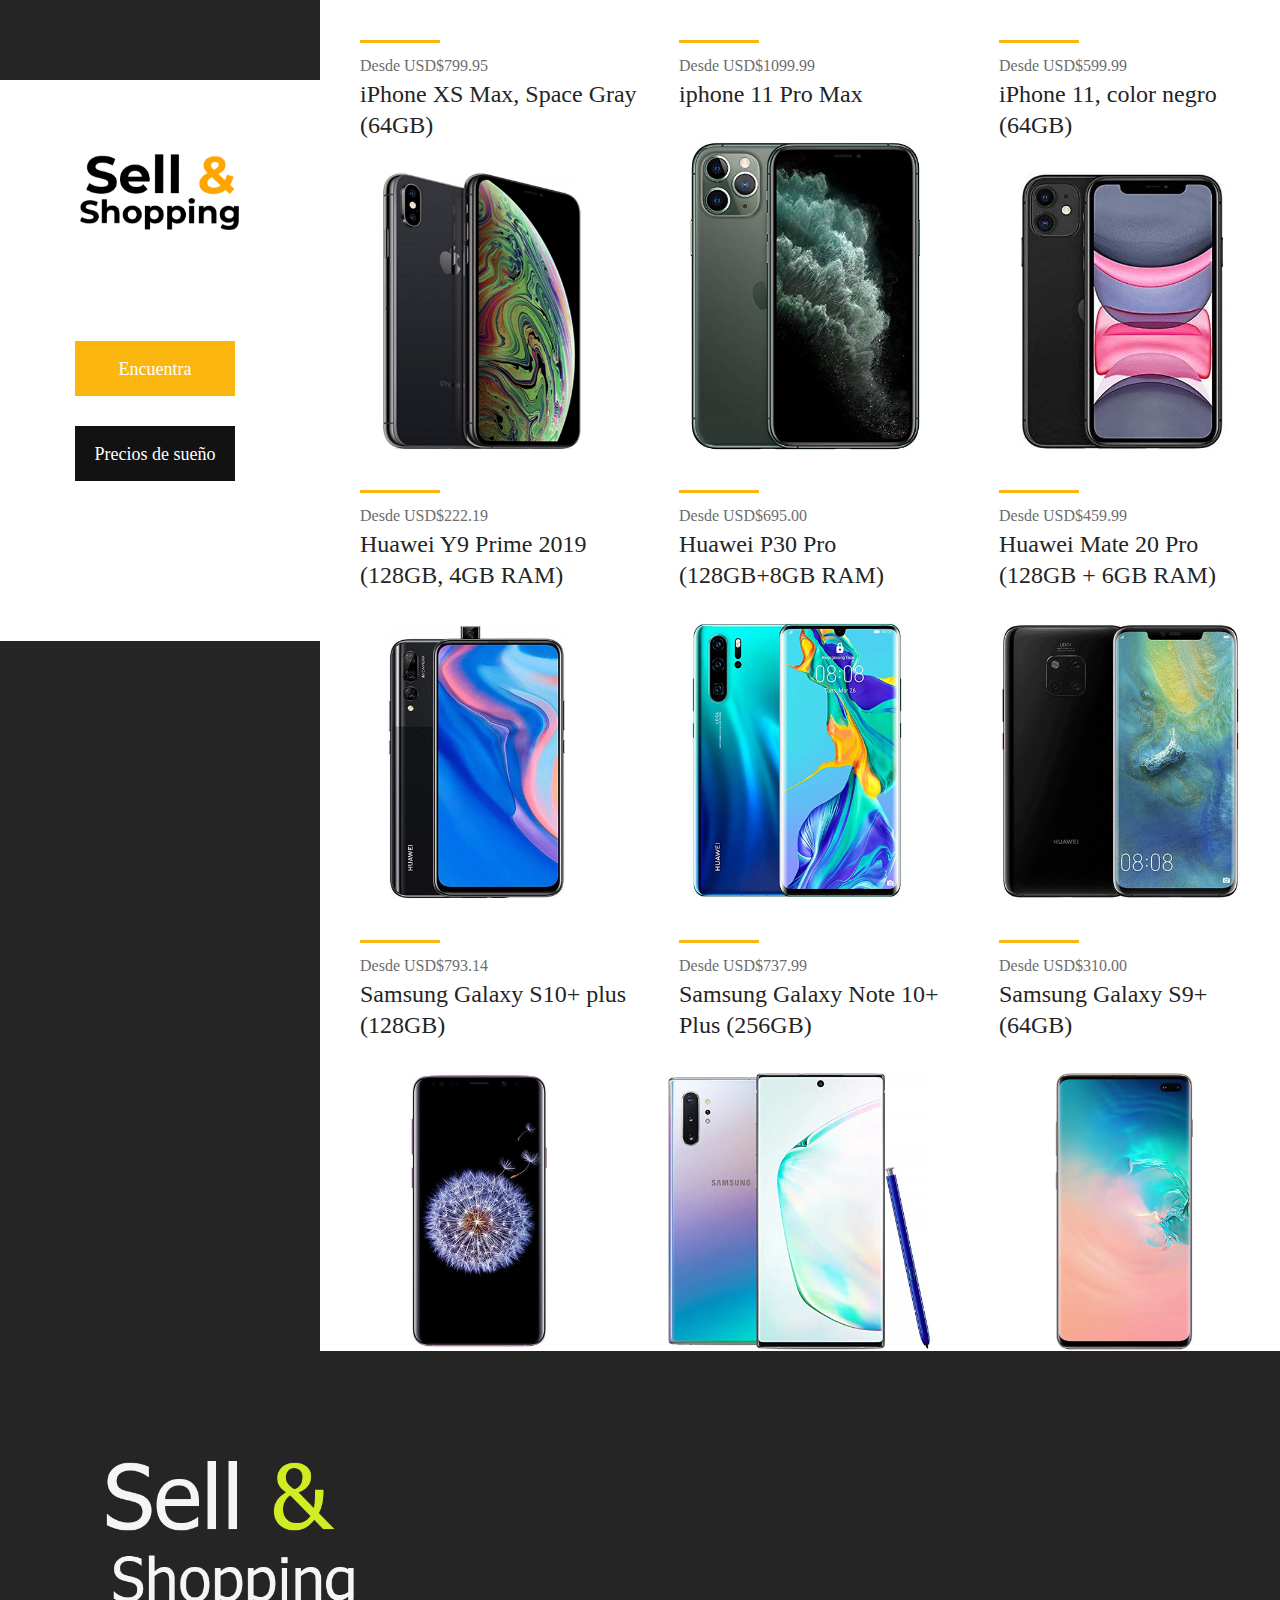
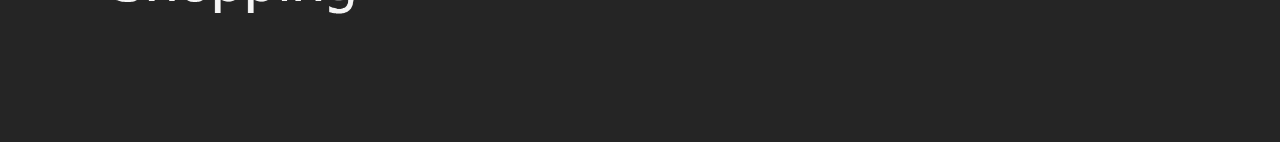
==== commit 813fce57: "Update index.html" ====
--- a/index.html
+++ b/index.html
@@ -98,7 +98,7 @@
                         <!-- Hover Content -->
                         <div class="hover-content">
                             <div class="line"></div>
-                            <p>Desde USD$179.98</p>
+                            <p>Desde USD$799.95</p>
                             <h4>iPhone XS Max, Space Gray (64GB)</h4>
                         </div>
                     </a>
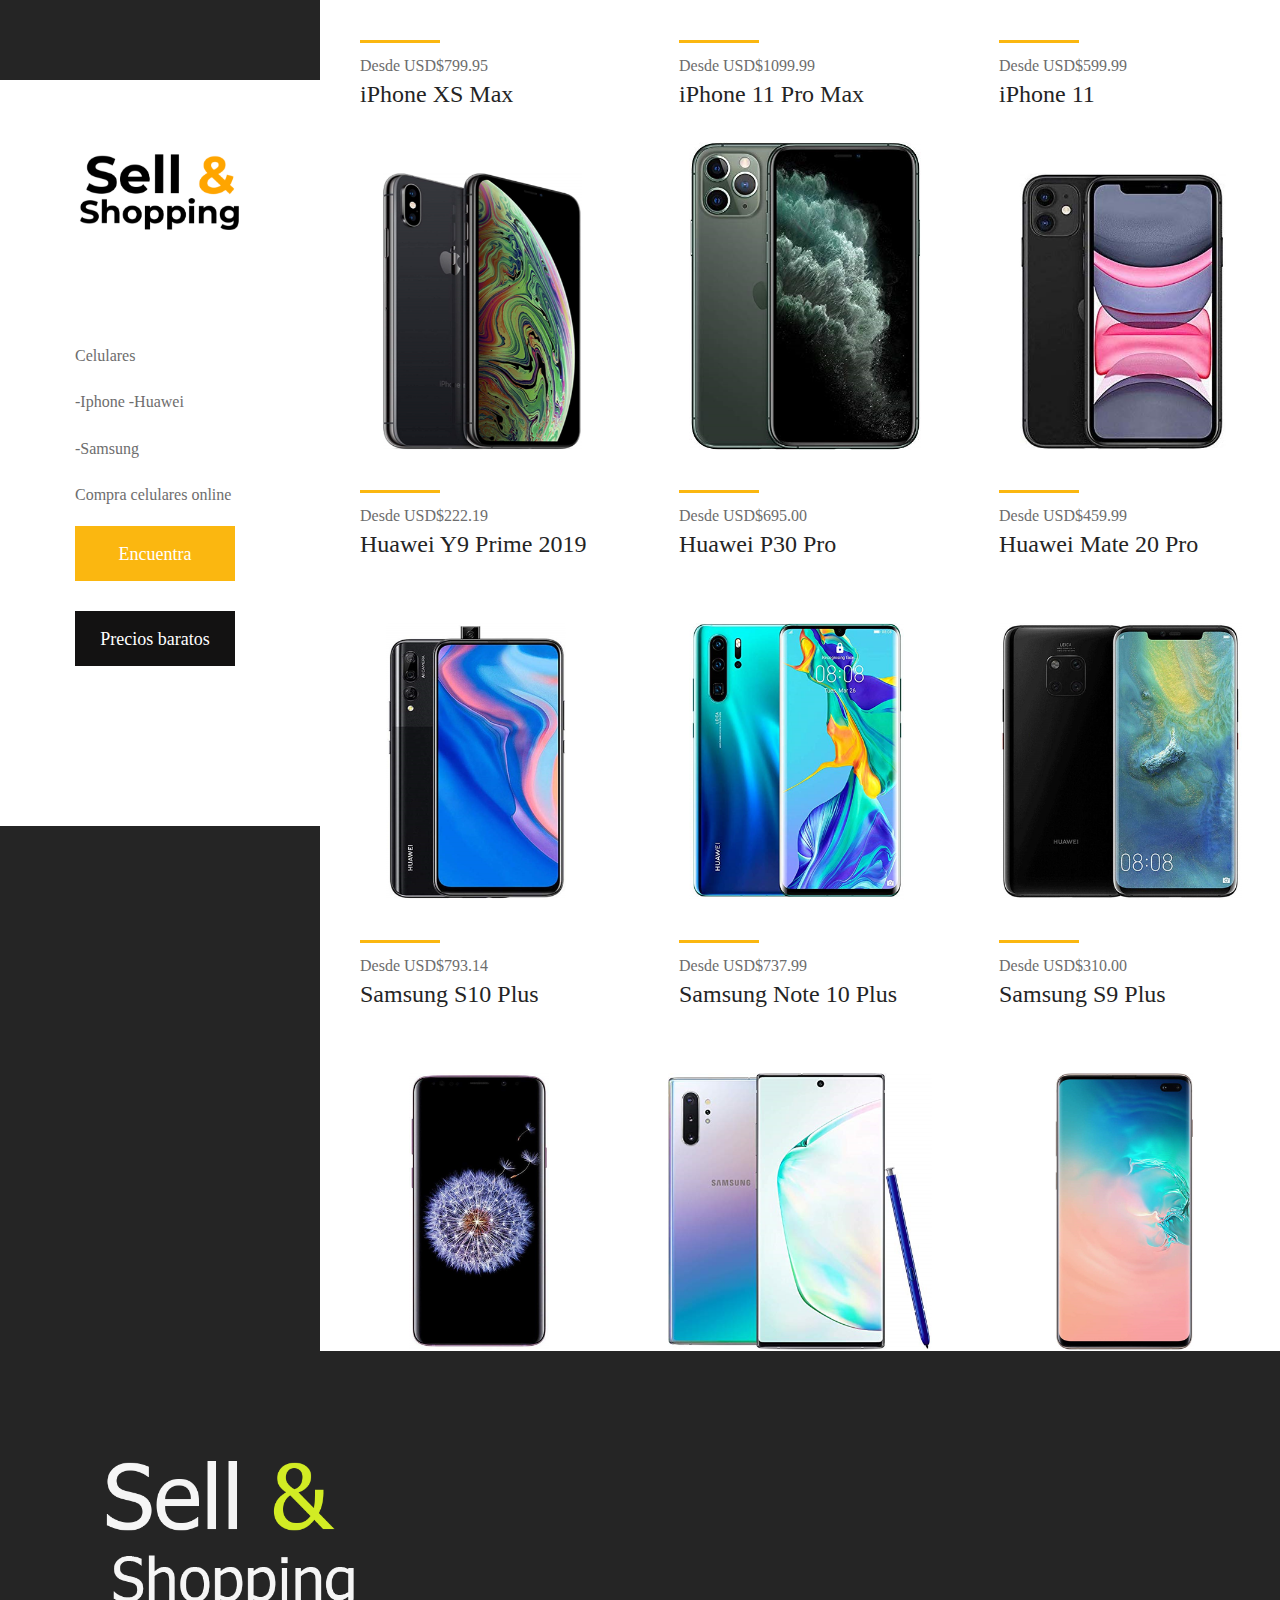
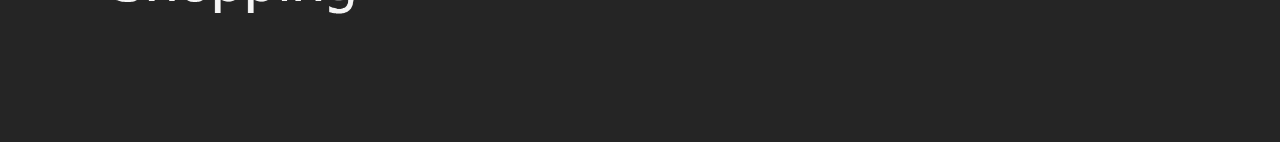
==== commit d45005fa: "Update index.html" ====
--- a/index.html
+++ b/index.html
@@ -9,7 +9,7 @@
     <!-- The above 4 meta tags *must* come first in the head; any other head content must come *after* these tags -->
 
     <!-- Title  -->
-    <title>Sell & shopping</title>
+    <title>Sell & shopping/ venta de celulares baratos online</title>
 
     <!-- Favicon  -->
     <link rel="icon" href="img/core-img/favicon.ico">
@@ -52,7 +52,7 @@
             </div>
             <!-- Navbar Toggler -->
             <div class="amado-navbar-toggler">
-                <span></span><span></span><span></span>
+                <span></span><span></span><span></span>                            
             </div>
         </div>
 
@@ -73,10 +73,15 @@
             </div>
             <!-- Amado Nav -->
             <nav class="amado-btn-group mt-30 mb-100">
+            	<h2><p>Celulares</h2>
+                <h3><p> -Iphone
+                	-Huawei<p>
+                	-Samsung<p></h3>
+                <h4><p>Compra celulares online</h4>
                 <ul>
+                
                 <a href="#" class="btn amado-btn mb-30">Encuentra</a>
-                <a href="#" class="btn amado-btn active">Precios de sueño</a>
-                
+                <a href="#" class="btn amado-btn active">Precios baratos</a>
                 </ul>
             </nav>
                 </div>
@@ -99,7 +104,7 @@
                         <div class="hover-content">
                             <div class="line"></div>
                             <p>Desde USD$799.95</p>
-                            <h4>iPhone XS Max, Space Gray (64GB)</h4>
+                            <h4>iPhone XS Max</h4>
                         </div>
                     </a>
                 </div>
@@ -112,7 +117,7 @@
                         <div class="hover-content">
                             <div class="line"></div>
                             <p>Desde USD$1099.99</p>
-                            <h4>iphone 11 Pro Max</h4>
+                            <h4>iPhone 11 Pro Max</h4>
                         </div>
                     </a>
                 </div>
@@ -125,7 +130,7 @@
                         <div class="hover-content">
                             <div class="line"></div>
                             <p>Desde USD$599.99</p>
-                            <h4>iPhone 11, color negro (64GB)</h4>
+                            <h4>iPhone 11</h4>
                         </div>
                     </a>
                 </div>
@@ -138,7 +143,7 @@
                         <div class="hover-content">
                             <div class="line"></div>
                             <p>Desde USD$222.19</p>
-                            <h4>Huawei Y9 Prime 2019 (128GB, 4GB RAM)</h4>
+                            <h4>Huawei Y9 Prime 2019</h4>
                         </div>
                     </a>
                 </div>
@@ -151,7 +156,7 @@
                         <div class="hover-content">
                             <div class="line"></div>
                             <p>Desde USD$695.00</p>
-                            <h4>Huawei P30 Pro (128GB+8GB RAM)</h4>
+                            <h4>Huawei P30 Pro</h4>
                         </div>
                     </a>
                 </div>
@@ -164,7 +169,7 @@
                         <div class="hover-content">
                             <div class="line"></div>
                             <p>Desde USD$459.99</p>
-                            <h4>Huawei Mate 20 Pro (128GB + 6GB RAM)</h4>
+                            <h4>Huawei Mate 20 Pro</h4>
                         </div>
                     </a>
                 </div>
@@ -177,7 +182,7 @@
                         <div class="hover-content">
                             <div class="line"></div>
                             <p>Desde USD$793.14</p>
-                            <h4>Samsung Galaxy S10+ plus (128GB)</h4>
+                            <h4>Samsung S10 Plus</h4>
                         </div>
                     </a>
                 </div>
@@ -190,7 +195,7 @@
                         <div class="hover-content">
                             <div class="line"></div>
                             <p>Desde USD$737.99</p>
-                            <h4>Samsung Galaxy Note 10+ Plus (256GB)</h4>
+                            <h4>Samsung Note 10 Plus</h4>
                         </div>
                     </a>
                 </div>
@@ -203,7 +208,7 @@
                         <div class="hover-content">
                             <div class="line"></div>
                             <p>Desde USD$310.00</p>
-                            <h4>Samsung Galaxy S9+ (64GB)</h4>
+                            <h4>Samsung S9 Plus</h4>
                         </div>
                     </a>
                 </div>
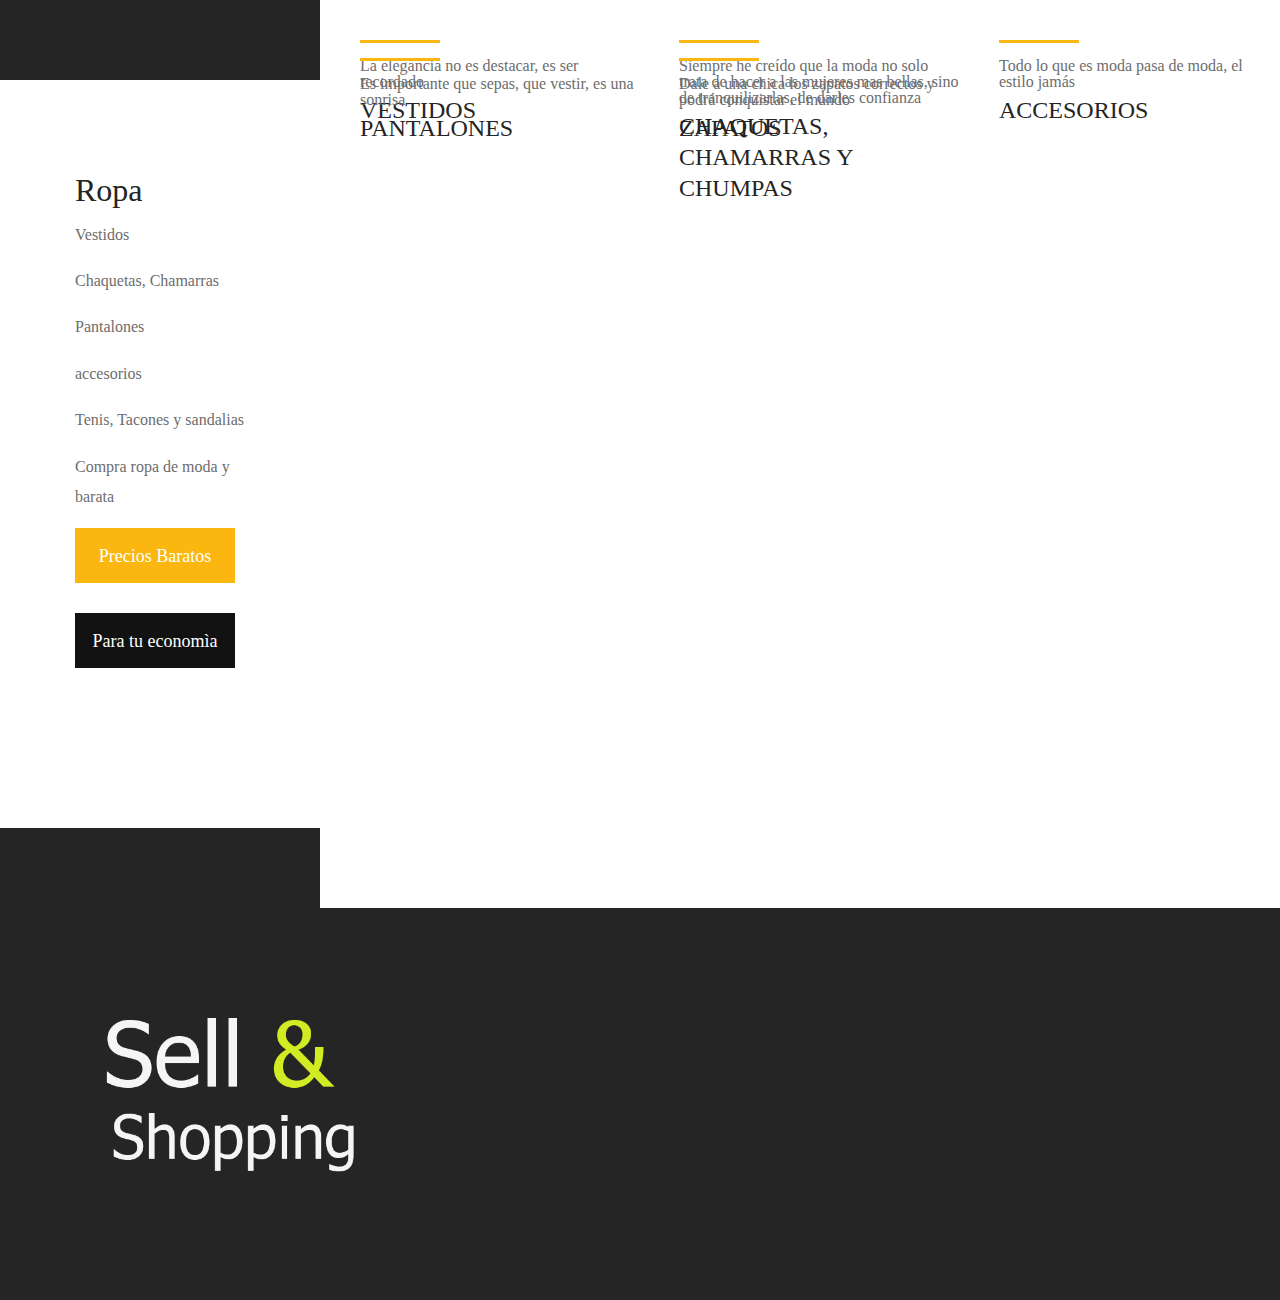
==== commit 7808e403: "Update index.html" ====
--- a/index.html
+++ b/index.html
@@ -9,7 +9,7 @@
     <!-- The above 4 meta tags *must* come first in the head; any other head content must come *after* these tags -->
 
     <!-- Title  -->
-    <title>Sell & shopping/ venta de celulares baratos online</title>
+    <title>Sell & shopping/ venta de ropa online</title>
 
     <!-- Favicon  -->
     <link rel="icon" href="img/core-img/favicon.ico">
@@ -67,21 +67,19 @@
             <div class="nav-close">
                 <i class="fa fa-close" aria-hidden="true"></i>
             </div>
-            <!-- Logo -->
-            <div class="logo">
-                <a href="index.html"><img src="img/core-img/logone.png" alt=""></a>
-            </div>
             <!-- Amado Nav -->
             <nav class="amado-btn-group mt-30 mb-100">
-            	<h2><p>Celulares</h2>
-                <h3><p> -Iphone
-                	-Huawei<p>
-                	-Samsung<p></h3>
-                <h4><p>Compra celulares online</h4>
+            	<h2>Ropa</h2>
+                <h3><p>Vestidos</h3>
+                <h3><p>Chaquetas, Chamarras</h3>
+                <h3><p>Pantalones</h3>
+                <h3><p>accesorios</h3>
+                <h3><p>Tenis, Tacones y sandalias</h3>
+                <h4><p>Compra ropa de moda y barata</h4>
                 <ul>
                 
-                <a href="#" class="btn amado-btn mb-30">Encuentra</a>
-                <a href="#" class="btn amado-btn active">Precios baratos</a>
+                <a href="#" class="btn amado-btn mb-30">Precios Baratos</a>
+                <a href="#" class="btn amado-btn active">Para tu economìa</a>
                 </ul>
             </nav>
                 </div>
@@ -98,117 +96,65 @@
 
                 <!-- Single Catagory -->
                 <div class="single-products-catagory clearfix">
-                    <a href="https://www.amazon.com/gp/product/B07K8RNW7H/ref=as_li_tl?ie=UTF8&tag=sellandshoppi-20&camp=1789&creative=9325&linkCode=as2&creativeASIN=B07K8RNW7H&linkId=9e068d7d1c044a6f4d098a8e3dbd864b">
-                        <img src="img/core-img/log1.png" alt="">
+                    <a href="dresses.html">
+                        <img src="img/core-img/vestido1.png" alt="">
                         <!-- Hover Content -->
                         <div class="hover-content">
                             <div class="line"></div>
-                            <p>Desde USD$799.95</p>
-                            <h4>iPhone XS Max</h4>
+                            <p>La elegancia no es destacar, es ser recordado</p>
+                            <h4>VESTIDOS</h4>
                         </div>
                     </a>
                 </div>
 
                 <!-- Single Catagory -->
                 <div class="single-products-catagory clearfix">
-                    <a href="https://www.amazon.com/gp/product/B07XSQT4Q3/ref=as_li_tl?ie=UTF8&tag=sellandshoppi-20&camp=1789&creative=9325&linkCode=as2&creativeASIN=B07XSQT4Q3&linkId=3075c6699949389519e095eef76c82a8">
-                        <img src="img/core-img/log2.png" alt="">
+                    <a href="jacket.html">
+                        <img src="img/core-img/chamarra6.png" alt="">
                         <!-- Hover Content -->
                         <div class="hover-content">
                             <div class="line"></div>
-                            <p>Desde USD$1099.99</p>
-                            <h4>iPhone 11 Pro Max</h4>
+                            <p>Siempre he creído que la moda no solo trata de hacer a las mujeres mas bellas, sino de tranquilizarlas, de darles confianza</p>
+                            <h4>CHAQUETAS, CHAMARRAS Y CHUMPAS</h4>
                         </div>
                     </a>
                 </div>
 
                 <!-- Single Catagory -->
                 <div class="single-products-catagory clearfix">
-                    <a href="https://www.amazon.com/gp/product/B07ZPKN6YR/ref=as_li_tl?ie=UTF8&tag=sellandshoppi-20&camp=1789&creative=9325&linkCode=as2&creativeASIN=B07ZPKN6YR&linkId=1efd37aa47fd1ea91b98cb6525be63e9">
-                        <img src="img/core-img/log3.png" alt="">
+                    <a href="Accesories.html">
+                        <img src="img/core-img/acces2.png" alt="">
                         <!-- Hover Content -->
                         <div class="hover-content">
                             <div class="line"></div>
-                            <p>Desde USD$599.99</p>
-                            <h4>iPhone 11</h4>
+                            <p>Todo lo que es moda pasa de moda, el estilo jamás</p>
+                            <h4>ACCESORIOS</h4>
                         </div>
                     </a>
                 </div>
 
                 <!-- Single Catagory -->
                 <div class="single-products-catagory clearfix">
-                    <a href="https://www.amazon.com/gp/product/B07VYP6VLS/ref=as_li_tl?ie=UTF8&tag=sellandshoppi-20&camp=1789&creative=9325&linkCode=as2&creativeASIN=B07VYP6VLS&linkId=a414d0af37dd4b7be69e5bd3ba17580f">
-                        <img src="img/core-img/log4.png" alt="">
+                    <a href="jeans.html">
+                        <img src="img/core-img/pantalon5.png" alt="">
                         <!-- Hover Content -->
                         <div class="hover-content">
                             <div class="line"></div>
-                            <p>Desde USD$222.19</p>
-                            <h4>Huawei Y9 Prime 2019</h4>
+                            <p>Es importante que sepas, que vestir, es una sonrisa</p>
+                            <h4>PANTALONES</h4>
                         </div>
                     </a>
                 </div>
 
                 <!-- Single Catagory -->
                 <div class="single-products-catagory clearfix">
-                    <a href="https://www.amazon.com/gp/product/B07PX3ZRJ6/ref=as_li_tl?ie=UTF8&tag=sellandshoppi-20&camp=1789&creative=9325&linkCode=as2&creativeASIN=B07PX3ZRJ6&linkId=fefac75efc42e5c5e9d654415bdd16a8">
-                        <img src="img/core-img/log6.png" alt="">
+                    <a href="shoes.html">
+                        <img src="img/core-img/sandalia1.png" alt="">
                         <!-- Hover Content -->
                         <div class="hover-content">
                             <div class="line"></div>
-                            <p>Desde USD$695.00</p>
-                            <h4>Huawei P30 Pro</h4>
-                        </div>
-                    </a>
-                </div>
-
-                <!-- Single Catagory -->
-                <div class="single-products-catagory clearfix">
-                    <a href="https://www.amazon.com/gp/product/B07K1M36CM/ref=as_li_tl?ie=UTF8&tag=sellandshoppi-20&camp=1789&creative=9325&linkCode=as2&creativeASIN=B07K1M36CM&linkId=28e013fd69d50ce89f5ac3c0d5b1d4bd">
-                        <img src="img/core-img/log5.png" alt="">
-                        <!-- Hover Content -->
-                        <div class="hover-content">
-                            <div class="line"></div>
-                            <p>Desde USD$459.99</p>
-                            <h4>Huawei Mate 20 Pro</h4>
-                        </div>
-                    </a>
-                </div>
-
-                <!-- Single Catagory -->
-                <div class="single-products-catagory clearfix">
-                    <a href="https://www.amazon.com/gp/product/B07N4KCW4X/ref=as_li_tl?ie=UTF8&tag=sellandshoppi-20&camp=1789&creative=9325&linkCode=as2&creativeASIN=B07N4KCW4X&linkId=a29dc9bb1083349db883395e41f4c3c5">
-                        <img src="img/core-img/log9.png" alt="">
-                        <!-- Hover Content -->
-                        <div class="hover-content">
-                            <div class="line"></div>
-                            <p>Desde USD$793.14</p>
-                            <h4>Samsung S10 Plus</h4>
-                        </div>
-                    </a>
-                </div>
-
-                <!-- Single Catagory -->
-                <div class="single-products-catagory clearfix">
-                    <a href="https://www.amazon.com/gp/product/B07Z41LHPB/ref=as_li_tl?ie=UTF8&tag=sellandshoppi-20&camp=1789&creative=9325&linkCode=as2&creativeASIN=B07Z41LHPB&linkId=cec7bbfe9a3ada4918e46007af63fb49">
-                        <img src="img/core-img/log8.png" alt="">
-                        <!-- Hover Content -->
-                        <div class="hover-content">
-                            <div class="line"></div>
-                            <p>Desde USD$737.99</p>
-                            <h4>Samsung Note 10 Plus</h4>
-                        </div>
-                    </a>
-                </div>
-
-                <!-- Single Catagory -->
-                <div class="single-products-catagory clearfix">
-                    <a href="https://www.amazon.com/gp/product/B07GSKCN3J/ref=as_li_tl?ie=UTF8&tag=sellandshoppi-20&camp=1789&creative=9325&linkCode=as2&creativeASIN=B07GSKCN3J&linkId=14b3a9403e5c73a4fe17dcaeb91dc148">
-                        <img src="img/core-img/log7.png" alt="">
-                        <!-- Hover Content -->
-                        <div class="hover-content">
-                            <div class="line"></div>
-                            <p>Desde USD$310.00</p>
-                            <h4>Samsung S9 Plus</h4>
+                            <p>Dale a una chica los zapatos correctos y podrá conquistar el mundo</p>
+                            <h4>ZAPATOS</h4>
                         </div>
                     </a>
                 </div>
